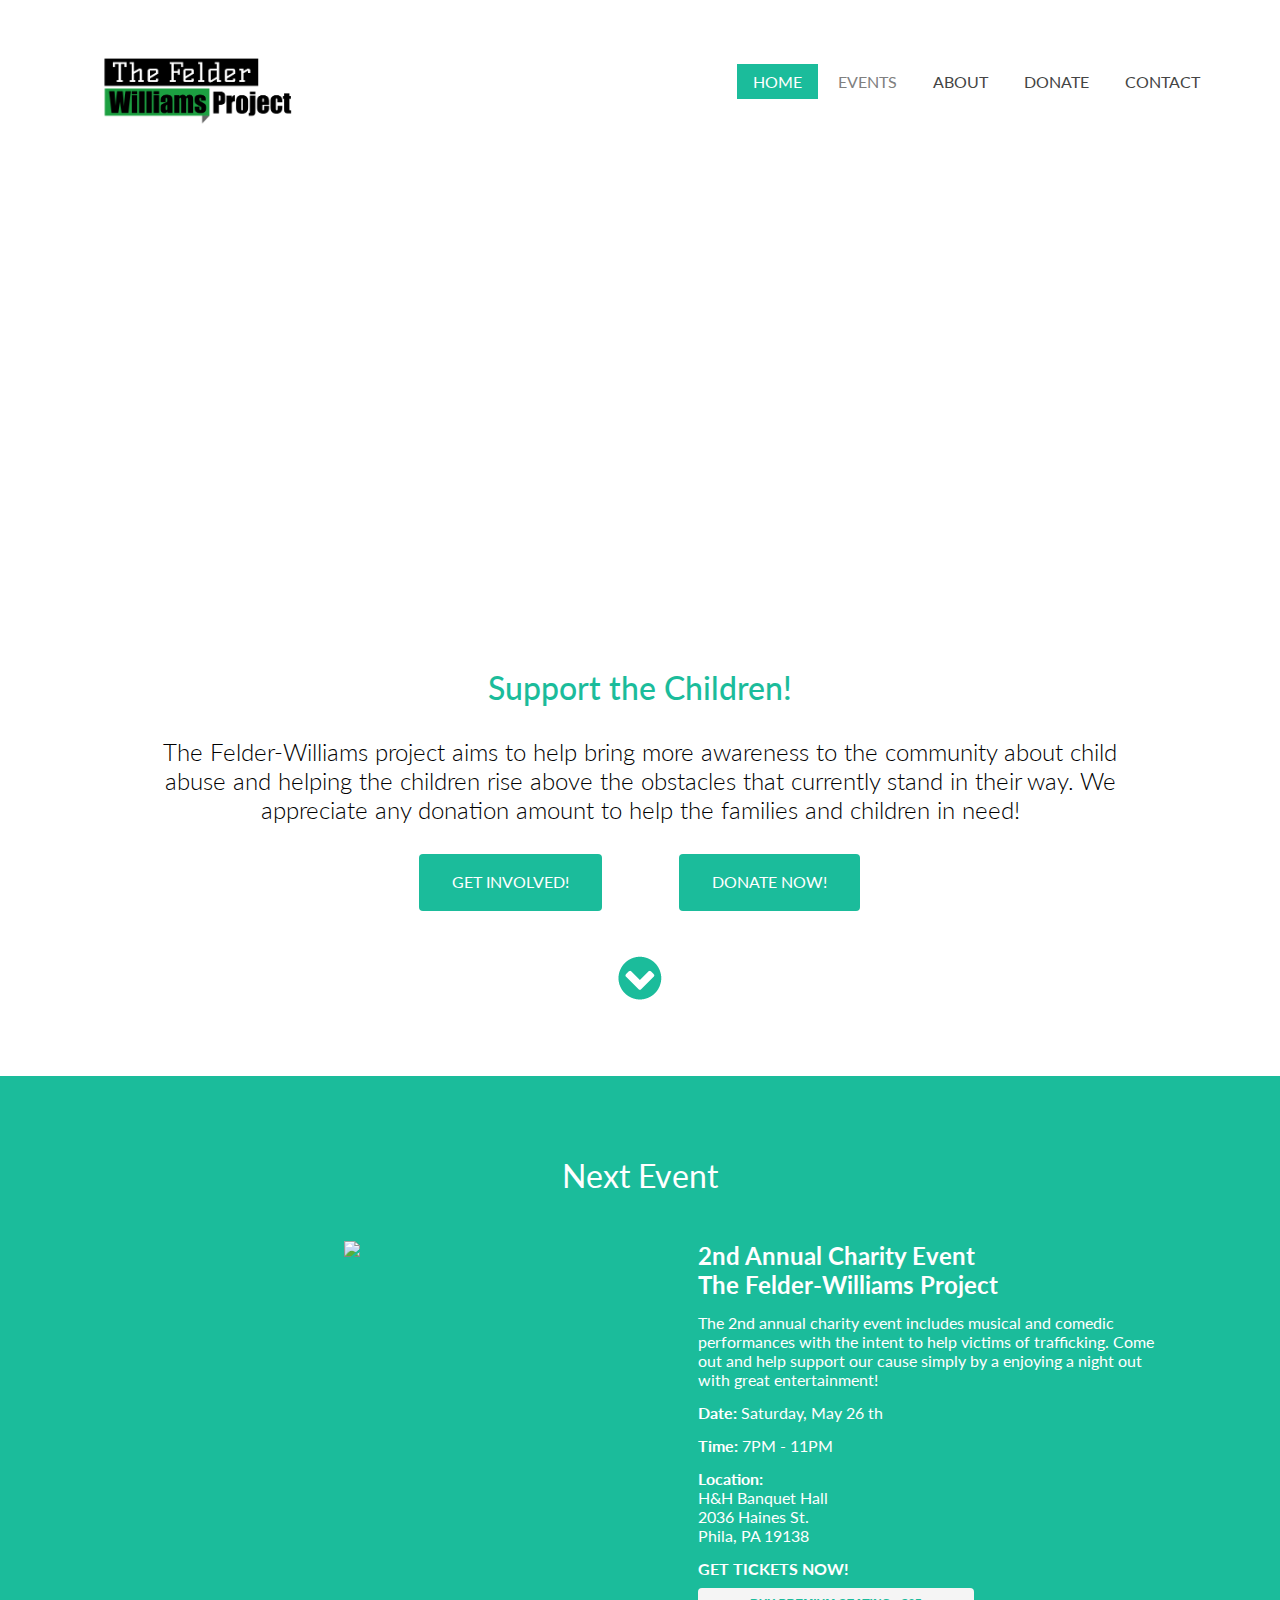
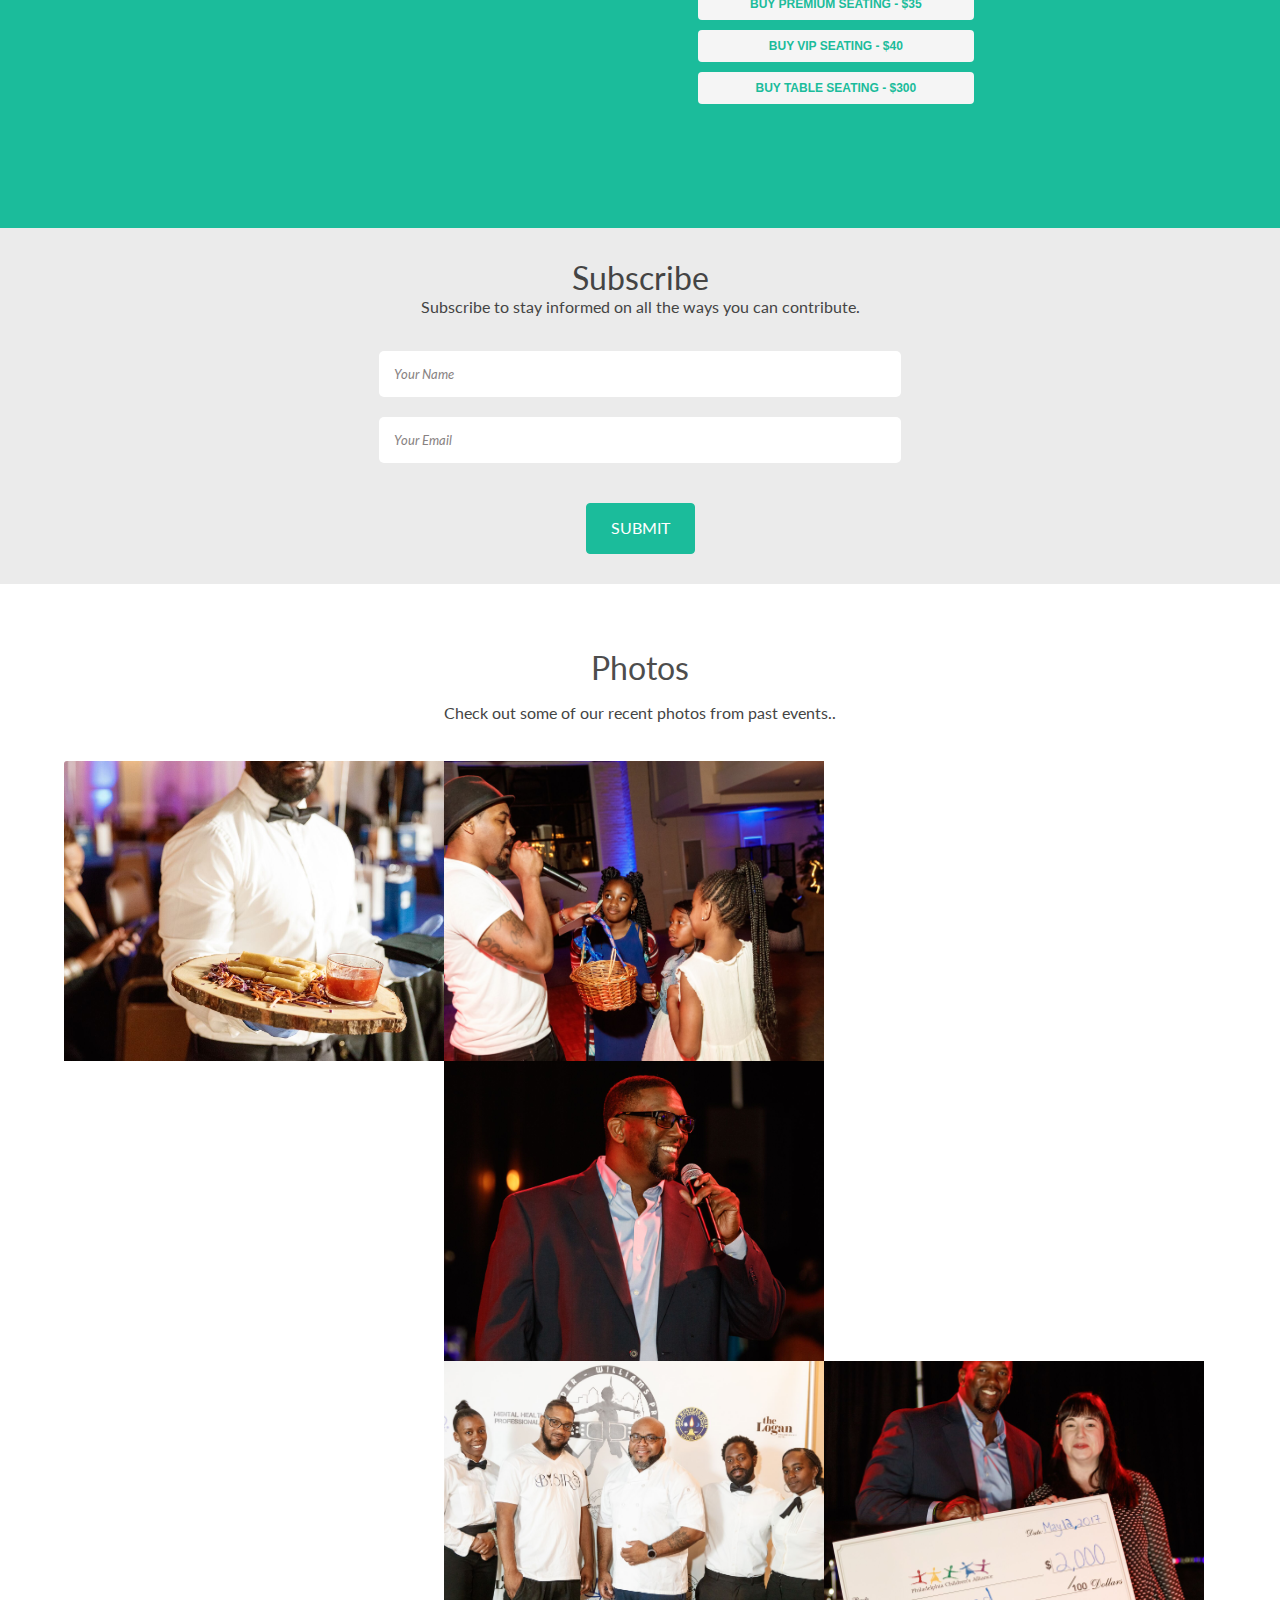
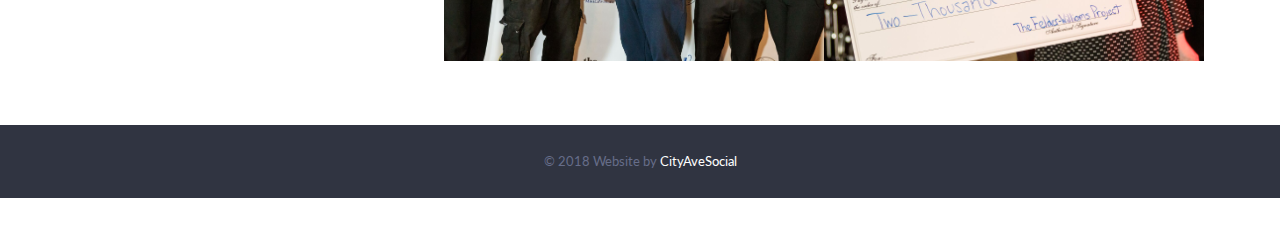
==== index.html @ efd93b7b "Gallery Updates" ====
<!--A Design by W3layouts
Author: W3layout
Author URL: https://w3layouts.com
License: Creative Commons Attribution 3.0 Unported
License URL: https://creativecommons.org/licenses/by/3.0/
-->
<!DOCTYPE HTML>
<html>

<head>

	<!-- NEW META TAGS -->
	<meta charset="utf-8">
	<meta http-equiv="X-UA-Compatible" content="IE=edge">
	<meta name="viewport" content="width=device-width, initial-scale=1">

	<meta charset="utf-8">
	<meta http-equiv="X-UA-Compatible" content="IE=edge">
	<meta name="viewport" content="width=device-width, initial-scale=1, maximum-scale=1" />

	<meta name="description" content="">
	<meta name="author" content="">
	<link rel="shortcut icon" href="images/favicon.png">
	<meta property="og:title" content="City Ave Social" />
	<meta property="og:description" content="Promotion &amp; Web Design" />
	<meta property="og:image" content="https://www.cityavesocial.com/cityavesocialfb.jpg" />
	<meta property="og:url" content="https://cityavesocial.com" />
	<meta name="twitter:card" content="">
	<meta name="og:site_name" content="City Ave Social">
	<meta name="twitter:image:alt" content="Promotion &amp; Web Design">

	<title>The Felder-Williams Project</title>
	<!-- FAVIVONS -->
	<link rel="apple-touch-icon" sizes="57x57" href="img/favicon/apple-touch-icon-57x57.png">
	<link rel="apple-touch-icon" sizes="60x60" href="img/favicon/apple-touch-icon-60x60.png">
	<link rel="apple-touch-icon" sizes="72x72" href="img/favicon/apple-touch-icon-72x72.png">
	<link rel="apple-touch-icon" sizes="76x76" href="img/favicon/apple-touch-icon-76x76.png">
	<link rel="apple-touch-icon" sizes="114x114" href="img/favicon/apple-touch-icon-114x114.png">
	<link rel="apple-touch-icon" sizes="120x120" href="img/favicon/apple-touch-icon-120x120.png">
	<link rel="apple-touch-icon" sizes="144x144" href="img/favicon/apple-touch-icon-144x144.png">
	<link rel="apple-touch-icon" sizes="152x152" href="img/favicon/apple-touch-icon-152x152.png">
	<link rel="apple-touch-icon" sizes="180x180" href="img/favicon/apple-touch-icon-180x180.png">
	<link rel="icon" type="image/png" href="img/favicon/favicon-32x32.png" sizes="32x32">
	<link rel="icon" type="image/png" href="img/favicon/android-chrome-192x192.png" sizes="192x192">
	<link rel="icon" type="image/png" href="img/favicon/favicon-96x96.png" sizes="96x96">
	<link rel="icon" type="image/png" href="img/favicon/favicon-16x16.png" sizes="16x16">
	<link rel="manifest" href="img/favicon/manifest.json">
	<meta name="msapplication-TileColor" content="#ffffff">
	<meta name="msapplication-TileImage" content="img/favicon/mstile-144x144.png">
	<meta name="theme-color" content="#ffffff">
	<!-- END NEW TAGS -->
	<!-- Original Tags -->
	<link href='https://fonts.googleapis.com/css?family=Lato:100,300,400,700,900' rel='stylesheet' type='text/css'>
	<link href="css/style.css" rel="stylesheet" type="text/css" media="all" />
	<link rel="stylesheet" type="text/css" href="css/imgeffect.css" />
	<script src="js/jquery.min.js"></script>
	<!-- start gallery Script -->
	<script type="text/javascript" src="js/jquery.easing.min.js"></script>
	<script type="text/javascript" src="js/jquery.mixitup.min.js"></script>
	<script type="text/javascript">
		$(function () {

			var filterList = {

				init: function () {

					// MixItUp plugin
					// https://mixitup.io
					$('#portfoliolist').mixitup({
						targetSelector: '.portfolio',
						filterSelector: '.filter',
						effects: ['fade'],
						easing: 'snap',
						// call the hover effect
						onMixEnd: filterList.hoverEffect()
					});

				},

				hoverEffect: function () {

					// Simple parallax effect
					$('#portfoliolist .portfolio').hover(
						function () {
							$(this).find('.label').stop().animate({ bottom: 0 }, 200, 'easeOutQuad');
							$(this).find('img').stop().animate({ top: 0 }, 500, 'easeOutQuad');
						},
						function () {
							$(this).find('.label').stop().animate({ bottom: 0 }, 200, 'easeInQuad');
							$(this).find('img').stop().animate({ top: 0 }, 300, 'easeOutQuad');
						}
					);

				}

			};

			// Run the show!
			filterList.init();


		});	
	</script>
	<!-- Add fancyBox main JS and CSS files -->
	<script src="js/jquery.magnific-popup.js" type="text/javascript"></script>
	<link href="css/magnific-popup.css" rel="stylesheet" type="text/css">
	<script>
		$(document).ready(function () {
			$('.popup-with-zoom-anim').magnificPopup({
				type: 'inline',
				fixedContentPos: false,
				fixedBgPos: true,
				overflowY: 'auto',
				closeBtnInside: true,
				preloader: false,
				midClick: true,
				removalDelay: 300,
				mainClass: 'my-mfp-zoom-in'
			});
		});
	</script>
	<script type="text/javascript" src="js/move-top.js"></script>
	<script type="text/javascript" src="js/easing.js"></script>
	<!----end gallery---------->

	<script type="text/javascript">
		jQuery(document).ready(function ($) {
			$(".scroll").click(function (event) {
				event.preventDefault();
				var hashThis = $(this.hash);
				if (hashThis.length) {

					$('html,body').animate({ scrollTop: hashThis.offset().top }, 1200);
				}
			});
		});
	</script>
</head>

<body>
	<!----start-header---------->
	<div class="header_bg">
		<div class="wrap">
			<div class="header">
				<!--------start-logo------>
				<div class="logo">
					<a href="https://www.thefelder-williamsproject.com">
						<img src="tfx/logo/felderwilliams-left.png" width="275" height="75" ; alt="" />
					</a>
				</div>
				<!--------end-logo--------->
				<!----start-nav-------->
				<div class="nav">
					<ul>
						<li class="active">
							<a href="https://www.thefelder-williamsproject.com" class="da-link">Home</a>
						</li>
						<li>
							<div class="dropdown">
								<a href="" class="da-link" style="color:gray">Events</a>
								<div class="dropdown-content">
									<a href="#Events">2nd Annual Charity Event</a>
									<a href="parkbounce.html">Pack & Bounce Party</a>
									<a href="pasteventgallery.html">Past Events</a>
								</div>
							</div>
						</li>
						<li>
							<a href="https://www.thefelder-williamsproject.com/about.html" class="da-link">About</a>
						</li>
						<li>
							<a href="https://www.thefelder-williamsproject.com/donate.html" class="da-link">Donate</a>
						</li>
						<li>
							<a href="https://www.thefelder-williamsproject.com/contact.html" class="da-link">Contact</a>
						</li>
						<div class="clear"> </div>
					</ul>
				</div>
				<!-----end-nav-------->
				<div class="clear"> </div>
			</div>
		</div>
	</div>
	<!------end-header----------->
	<!-- start slider -->
	<div class="slider_bg">
		<div class="wrap">
			<!--- start-da-slider -->
			<div class="da-slide" style="padding: 20% 0"></div>
			<!---//End-da-slider---->
		</div>
	</div>
	<div id="Purpose">
		<div class="wrap">
			<!--- start-da-slider -->
			<div class="da-slide2">
				<div class=purpose-title>Support the Children!</div>
				<div class="purpose">The Felder-Williams project aims to help bring more awareness to the community about child abuse and helping the children
					rise above the obstacles that currently stand in their way. We appreciate any donation amount to help the families and
					children in need!
				</div>
				<div class="action-btn-container">
					<div class="sbs-or-row mbottom10">
						<a href="getinvolved.html" class="da-link action-btn">Get Involved!</a>
					</div>
					<div class="sbs-or-row mbottom10">
						<a href="donate.html" class="da-link action-btn">Donate Now!</a>
					</div>
				</div>
				<div class="clear"> </div>
				<a href="#EventGallery" class="scroll">
					<span class="da-img"> </span>
				</a>
			</div>
			<!---//End-da-slider---->
		</div>
	</div>
	<!-----end-slider-------->

	<!-----start-event-------->

	<div class="event" id="Events">
		<div class="wrap">
			<h2>Next Event</h2>
			<div class="container">
				<div class="sbs-or-row" style="margin: 30px 0;">
					<img class="post-person" src="images/img_1927.png">
				</div>
				<div class="sbs-or-row" style="margin: 30px 0;">
					<div class="desc2">
						<div class="event-details">
							<div class="event-info-title">
								<div>2nd Annual Charity Event</div>
								<div>The Felder-Williams Project</div>
							</div>
							<div class="event-info-section">
								The 2nd annual charity event includes musical and comedic performances with the intent to help victims of trafficking. Come
								out and help support our cause simply by a enjoying a night out with great entertainment!
							</div>
							<div class="event-info-section">
								<span class="event-label">Date: </span>Saturday, May 26
								<sup>th</sup>
								<br>
							</div>
							<div class="event-info-section">
								<span class="event-label">Time: </span> 7PM - 11PM
								<br>
							</div>
							<div class="event-info-section">
								<span class="event-label">Location:</span>
								<br> H&H Banquet Hall
								<br> 2036 Haines St.
								<br> Phila, PA 19138
								<br>
							</div>
							<div class="event-info-section-tickets">
								<span class="event-label">GET TICKETS NOW!</span>
								<br>

								<!-- <a href="https://www.paypal.me/TFWProject/35" class="da-link action-btn">Premium Seating ($35)</a><br>
								<a href="https://www.paypal.me/TFWProject/40" class="da-link action-btn">VIP Seating ($40)</a><br>
								<a href="https://www.paypal.me/TFWProject/300" class="action-btn">Tables ($300 max 8)</a><br>  -->

								<form action="https://casinternal.com/api/stripe" method="POST" name="PRM" id="PRM">
									<!-- <select name="quantity" id="ticket_PRM">
															<option value="1">1</option>
															<option value="2">2</option>
															<option value="3">3</option>
															<option value="4">4</option>
														</select>  -->
									<input type="hidden" name="amount" id="amount" value="3500" />
									<input type="hidden" name="description" id="description" value="PRM" />
									<script src="https://checkout.stripe.com/checkout.js" class="stripe-button" data-key="pk_live_OfNDAPZaA2pkIyKO1IlRAABB" data-amount="3500"
									 data-name="The Felder-Williams Project" data-description="Charity Event - Premium Seating" data-zip-code="true"
									 data-image="https://stripe.com/img/documentation/checkout/marketplace.png" data-locale="auto"> 
									</script>
									<button type="submit" class="custom-stripe-btn">Buy Premium Seating -
										<span id="spanPRM">$35</span>
									</button>
								</form>
								<form action="https://casinternal.com/api/stripe" method="POST" name="VIP" id="VIP">
									<!-- <select name="quantity" id="ticket_VIP">
															<option value="1">1</option>
															<option value="2">2</option>
															<option value="3">3</option>
															<option value="4">4</option>
														</select>  -->
									<input type="hidden" name="amount" id="amount" value="4000" />
									<input type="hidden" name="description" id="description" value="VIP" />
									<script src="https://checkout.stripe.com/checkout.js" class="stripe-button" data-key="pk_live_OfNDAPZaA2pkIyKO1IlRAABB" data-amount="4000"
									 data-name="The Felder-Williams Project" data-description="Charity Event - VIP Seating" data-zip-code="true" data-image="https://stripe.com/img/documentation/checkout/marketplace.png"
									 data-locale="auto"> 
									</script>
									<button type="submit" class="custom-stripe-btn">Buy VIP Seating -
										<span id="spanVIP">$40</span>
									</button>
								</form>
								<form action="https://casinternal.com/api/stripe" method="POST" name="TBL" id="TBL">
									<!-- <select name="quantity" id="ticket_TBL">
														<option value="1" selected>1</option>
													</select>  -->
									<input type="hidden" name="amount" id="amount" value="30000" />
									<input type="hidden" name="description" id="description" value="TBL" />
									<script src="https://checkout.stripe.com/checkout.js" class="stripe-button" data-key="pk_live_OfNDAPZaA2pkIyKO1IlRAABB" data-amount="30000"
									 data-name="The Felder-Williams Project" data-description="Charity Event - Table Seating" data-zip-code="true" data-image="https://stripe.com/img/documentation/checkout/marketplace.png"
									 data-locale="auto"> 
									</script>
									<button type="submit" class="custom-stripe-btn">Buy Table Seating -
										<span id="spanTBL">$300</span>
									</button>
								</form>
								<script> 
									// Hide eachs stripe button, replaces with submit 
									document.getElementsByClassName("stripe-button-el")[0].style.display = 'none';
									document.getElementsByClassName("stripe-button-el")[1].style.display = 'none';
									document.getElementsByClassName("stripe-button-el")[2].style.display = 'none';

									// $("#ticket_PRM").on("change", function(){
									// 	var qt = $("#ticket_PRM").val();
									// 	var total = (qt * 3500);

									// 	$("#PRM > input#amount").attr("value", total);
									// 	$("#spanPRM").html("$"+(total/100) + ".00");
									// });

									// $("#ticket_VIP").on("change", function(){
									// 	var qt = $("#ticket_VIP").val();
									// 	var total = (qt * 4000);

									// 	$("#VIP > input#amount").attr("value", total);
									// 	$("#spanVIP").html("$"+(total/100) + ".00");
									// });

									// $("#ticket_TBL").on("change", function(){
									// 	var qt = $("#ticket_TBL").val();
									// 	var total = (qt * 30000);

									// 	$("#TBL > input#amount").attr("value", total);
									// 	$("#spanTBL").html("$"+(total/100) + ".00");
									// });
								</script>
							</div>
						</div>
					</div>
				</div>
			</div>
		</div>
		<div class="clear"> </div>
	</div>

	<!--
	<div class="event" id="Events">
		<div class="wrap">
			<h2>Next Event</h2>
			<p>Saturday, May 26th - Charity Event</p>
			<div class="event-grids">
				<div class="grid">
					<div class="dc_zoom_css">
						<img class="post-person" src="images/img_1927.png">
					</div>
					<div class="desc">
						<h3>2nd Annual Charity Event</h3>
						<p>The Felder-Williams Project</p>
						<p style="text-align:center;">The 2nd annual charity event includes musical and comedic performances with the intent to help victims of trafficking.  Come out and help support our cause simply by a enjoying
							a night out with great entertainment!<br><a href="https://www.paypal.me/TFWProject/35" class="da-link action-btn">Premium Seating ($35)</a>
							<br><a href="https://www.paypal.me/TFWProject/40" class="da-link action-btn">VIP Seating ($40)</a>
							<br><a href="https://www.paypal.me/TFWProject/300" class="action-btn">Tables ($300)</a></p>
					</div>
				</div>
				<div class="clear"> </div>
			</div>
		</div>
	</div>
	-->
	<!---------end-event------------>

	<div class="contact" id="contact">
		<div class="wrap">
			<div class="section group">
				<div class="subscribe-area">
					<div class="contact-form">
						<h2>Subscribe</h2>
						<h4>Subscribe to stay informed on all the ways you can contribute.</h4>
						<div class="clear" style="height: 15px"></div>
						<form method="post" action="https://casinternal.com/api/values" name="subscribe">

							<input type="text" class="textbox" value="Your Name" name="name" onfocus="this.value = '';" onblur="if (this.value == '') {this.value = 'Your  Name';}">
							<input type="text" class="textbox" value="Your Email" name="email" onfocus="this.value = '';" onblur="if (this.value == '') {this.value = 'Your Email';}">
							<input type="text" name="siteKey" class="textbox" id="response" value="" style="display:none;" />
							<input type="text" name="siteId" id="siteId" value="FWP" style="display:none;" />
							<div class="clear"> </div>
							<span>
								<input type="submit" class="action-btn" value="Submit">
							</span>
							<div class="clear"></div>
						</form>
						<form action="https://casinternal.com/api/values" name="tokenForm" method="post" id="tokenForm" style="display:none;">
							<input type="text" name="siteId" id="siteId" value="FWP" />
						</form>
					</div>
				</div>

				<div class="clear"></div>
			</div>
		</div>
	</div>

	<!--start EventGallery------>
	<div class="wrap" id="EventGallery">
		<div class="main">
			<!-- start gallery  -->
			<div class="gallery1">
				<!--start-mfp -->
				<div id="small-dialog1" class="mfp-hide">
					<div class="pop_up">
						<h2>Events</h2>
						<img src="images/backdropstaff.jpg" alt="" />
						<p class="para">Sed ut perspiciatis unde omnis iste natus error sit voluptatem accusantium doloremque laudantium, totam rem aperiam,
							eaque ipsa quae ab illo inventore veritatis et quasi architecto beatae vitae dicta sunt explicabo. Nemo enim ipsam
							voluptatem quia voluptas sit aspernatur aut odit aut fugit, sed quia consequuntur magni dolores eos qui ratione voluptatem
							sequi nesciunt. Neque porro quisquam est, qui dolorem ipsum quia dolor sit amet.</p>
					</div>
				</div>
				<!--end-mfp -->
				<!---start-content-->
				<div class="gallery">
					<div class="clear"> </div>
					<div class="container">
						<h2>Photos</h2>
						<p>Check out some of our recent photos from past events..</p>
						<ul id="filters" class="clearfix">
							<!-- <li>
								<span class="filter active" data-filter="app card icon logo web">All</span>
							</li>
							 <li>
								<span class="filter" data-filter="app web">Web Design</span>
							</li>
							<li>
								<span class="filter" data-filter="icon web card">Graphic Design</span>
							</li>
							<li>
								<span class="filter" data-filter="web app icon card">Flat Design</span>
							</li> -->
						</ul>
						<div id="portfoliolist">
							<div class="gallery">
								<div class="img-w">
									<img src="images/singlestaff.jpg" alt="" />
								</div>
								<div class="img-w">
									<img src="images/sonnyandkids.jpg" alt="" />
								</div>
								<div class="img-w">
									<img src="tfx/0A0A4748.jpg" alt="" />
								</div>
								<div class="img-w">
									<img src="tfx/0A0A5001.jpg" alt="" />
								</div>
								<div class="img-w">
									<img src="images/feldermic.jpg" alt="" />
								</div>
								<div class="img-w">
									<img src="tfx/0A0A4754.jpg" alt="" />
								</div>
								<div class="img-w">
									<img src="tfx/0A0A4686.jpg" alt="" />
								</div>
								<div class="img-w">
									<img src="images/backdropstaff.jpg" alt="" />
								</div>
								<div class="img-w">
									<img src="images/check.jpg" alt="" />

								</div>
							</div>
						</div>
					</div>
					<!-- container -->
					<script type="text/javascript" src="js/fliplightbox.min.js"></script>
					<script type="text/javascript">$('body').flipLightBox()</script>
					<script type="text/javascript">
						$(function () {
							$(".img-w").each(function () {
								$(this).wrap("<div class='img-c'></div>")
								let imgSrc = $(this).find("img").attr("src");
								$(this).css('background-image', 'url(' + imgSrc + ')');
							})


							$(".img-c").click(function () {
								let w = $(this).outerWidth()
								let h = $(this).outerHeight()
								let x = $(this).offset().left
								let y = $(this).offset().top


								$(".active").not($(this)).remove()
								let copy = $(this).clone();
								copy.insertAfter($(this)).height(h).width(w).delay(500).addClass("active")
								$(".active").css('top', y - 8);
								$(".active").css('left', x - 8);

								setTimeout(function () {
									copy.addClass("positioned")
								}, 0)

							})
						})

						$(document).on("click", ".img-c.active", function () {
							let copy = $(this)
							copy.removeClass("positioned active").addClass("postactive")
							setTimeout(function () {
								copy.remove();
							}, 500)
						})
					</script>
					<div class="clear"> </div>
				</div>
			</div>
		</div>
	</div>
	<!---End-gallery -->


	<div class="footer-bottom">
		<div class="wrap">
			<div class="copy">
				<p class="copy">&#169 2018 Website by
					<a href="https://cityavesocial.com" target="_blank">CityAveSocial</a>
				</p>
			</div>
			<script type="text/javascript">
				$(document).ready(function () {

					var defaults = {
						containerID: 'toTop', // fading element id
						containerHoverID: 'toTopHover', // fading element hover id
						scrollSpeed: 1200,
						easingType: 'linear'
					};


					$().UItoTop({ easingType: 'easeOutQuart' });

				});
			</script>
			<a href="#" id="toTop" style="display: block;">
				<span id="toTopHover" style="opacity: 1;"> </span>
			</a>
			<script src="js/jquery.scrollTo.js"></script>
		</div>
	</div>
	<script type="text/javascript">
		$(document).ready(function () {
			$('#tokenForm').submit(function () { // catch the form's submit event
				$.ajax({ // create an AJAX call...
					data: $(this).serialize(), // get the form data
					type: $(this).attr('method'), // GET or POST
					url: $(this).attr('action'), // the file to call
					success: function (data) { // on success..
						$('#response').val(data); // update the DIV
					}
				});
				return false; // cancel original event to prevent form submitting
			});
			$('#tokenForm').submit();
		});
	</script>
</body>

</html>
---- css/style.css ----
/*
Author: W3layout
Author URL: http://w3layouts.com
License: Creative Commons Attribution 3.0 Unported
License URL: http://creativecommons.org/licenses/by/3.0/
*/
/* reset */
html,body,div,span,applet,object,iframe,h1,h2,h3,h4,h5,h6,p,blockquote,pre,a,abbr,acronym,address,big,cite,code,del,dfn,em,img,ins,kbd,q,s,samp,small,strike,strong,sub,sup,tt,var,b,u,i,dl,dt,dd,ol,nav ul,nav li,fieldset,form,label,legend,table,caption,tbody,tfoot,thead,tr,th,td,article,aside,canvas,details,embed,figure,figcaption,footer,header,hgroup,menu,nav,output,ruby,section,summary,time,mark,audio,video{margin:0;padding:0;border:0;font-size:100%;font:inherit;vertical-align:baseline;}
article, aside, details, figcaption, figure,footer, header, hgroup, menu, nav, section {display: block;}
ol,ul{list-style:none;margin:0;padding:0;}
blockquote,q{quotes:none;}
blockquote:before,blockquote:after,q:before,q:after{content:'';content:none;}
table{border-collapse:collapse;border-spacing:0;}
/* start editing from here */
a{text-decoration:none;}
.txt-rt{text-align:right;}/* text align right */
.txt-lt{text-align:left;}/* text align left */
.txt-center{text-align:center;}/* text align center */
.float-rt{float:right;}/* float right */
.float-lt{float:left;}/* float left */
.clear{clear:both;}/* clear float */
.pos-relative{position:relative;}/* Position Relative */
.pos-absolute{position:absolute;}/* Position Absolute */
.vertical-base{	vertical-align:baseline;}/* vertical align baseline */
.vertical-top{	vertical-align:top;}/* vertical align top */
.underline{	padding-bottom:5px;	border-bottom: 1px solid #eee; margin:0 0 20px 0;}/* Add 5px bottom padding and a underline */
nav.vertical ul li{	display:block;}/* vertical menu */
nav.horizontal ul li{	display: inline-block;}/* horizontal menu */
img{max-width:100%;}
/*end reset*/
body {
	font-family: 'Lato', sans-serif;
	font-size: 100%;
	background: #ffffff;
}
.wrap
{
	width:70%;
	margin: 0 auto;
}
/* start header */
.header{
	padding: 1.3em 0em;
}
.logo{
	float: left;
}
.logo a {
	display: block;
}
/******start-nav********/
.nav {
	float: right;
	margin-top: 0.82em;
}
.nav > ul > li {
  	display:inline-block;
}
.nav > ul > li.active a{
	color: #ffffff;
	background: #1bbc9b;
}
.nav > ul > li > a,div.dropdown {
	font-family: 'Lato', sans-serif;
	text-transform: uppercase;
	display: block;
	font-size: 1em;
	color: #444;
	padding: 0.5em 1em;
	-webkit-transition: 0.9s;
	-moz-transition: 0.9s;
	-o-transition: 0.9s;
	transition: 0.9s;
}
.nav > ul > li > a:hover {
	color: #ffffff;
	background: #1bbc9b;
}
/************end-nav***********/

/******JJ START BUTTONS AND TEXTBOXES *******/
.action-btn-container {
	width: 50%;
	display: table;
	margin: 0 auto;
}

.action-btn {
    font-weight: 400;
    line-height: 1.42857143;
    text-align: center !important;
    vertical-align: middle;
    -ms-touch-action: manipulation;
    touch-action: manipulation;
    cursor: pointer;
    -webkit-user-select: none;
    -moz-user-select: none;
    -ms-user-select: none;
    user-select: none;
    background-image: none;
    border: 1px solid transparent;
    border-radius: 4px;
}

.mtop10 {
	margin-top: 10px !important;
}

.mbottom10 {
	margin-bottom: 10px !important;
}

.fleft50 {
	float: left;
	width: 50%;
}

.sbs-or-row {
	float: left;
	min-width: 50%;
	width: calc((25em - 100%) * 1000);
	max-width: 100%;
}

.custom-stripe-btn {
	min-width: 60%;
	width: calc((25em - 100%) * 1000);
	max-width: 100%;
	background-color: whitesmoke;
	display: block;
	color: #1BBC9B;
	font-size: .75em;
	font-weight: bold;
	text-transform: uppercase;
	margin: 10px 0;
	text-align: center;
	padding: .75em 1.5em;
	border-radius: 4px;
	border: none;
	cursor: pointer;
}

.custom-stripe-btn:hover {
	min-width: 60%;
	width: calc((25em - 100%) * 1000);
	max-width: 100%;
	background-color: rgb(59, 30, 223);
	display: block;
	color: #fff;
	font-size: .75em;
	font-weight: bold;
	text-transform: uppercase;
	margin: 10px 0;
	text-align: center;
	padding: .75em 1.5em;
	border-radius: 4px;
	border: none;
	cursor: pointer;
}

/******JJ EEND BUTTONS AND TEXTBOXES *******/

/* start slider */
.slider_bg{
	background:  url('../images/childSingerMod.png') no-repeat;
	background-size: 100% 100%;
}

.slider_bgInvolved{
	background:  url('../tfx/getinvolved.png') no-repeat;
	background-size: 100% 100%;
}

.slider_bgdonate{
	background:  url('../tfx/0A0A5240.jpg') no-repeat;
	background-size: 100% 130%;
	padding-bottom: 7%;
}

.slider_bgabout{
	background:  url('../tfx/0A0A5169.jpg') no-repeat;
	background-size: 100% 142%;
	padding-bottom: 10%;
}

.da-slide {
	padding: 11% 0%;
}
.da-slide h2 {
	color: #FFF;
	font-size: 3em;
	font-weight: 700;
	z-index: 10;
	text-align: center;
}

.da-slide h2 span {
	font-size: 1em;
	font-weight: 300;
}
.da-slide p {
	color: #FFF;
	font-size: 1.4em;
	text-align: center;
	margin: 1.5em auto;
	width: 77%;
	font-weight: 300;
	line-height: 1.4em;
}
.da-slide .da-link {
	background-color: #1BBC9B;
	display: block;
	color: #FFF;
	font-size: 1em;
	text-transform: uppercase;
	margin: 0 auto;
	width: max-content;
	text-align: center;
	padding: 1em 2em;
}

.da-linkdonate {
	background-color: #1BBC9B;
	display: block;
	color: #fff;
	font-size: 1em;
	text-transform: uppercase;
	margin: 0 auto;
	/* width: 10%; */
	width: max-content;
	text-align: center;
	padding: 1em 2em;
	border-radius: 4px;
}

.da-slide .da-link:hover
{
	background:#01CAA1;
}
.da-img{
	width: 50px;
	height: 50px;
	display: block;
	margin: 2em auto 1em;
	background: url(../images/buttonimgh.png);
	-webkit-transition: all 0.4s ease-in-out;
	-moz-transition: all 0.4s ease-in-out;
	-o-transition: all 0.4s ease-in-out;
	-ms-transition: all 0.4s ease-in-out;
	transition: all 0.4s ease-in-out;
}
.da-img:hover{
	width: 50px;
	height: 50px;
	display: block;
	background: url(../images/buttonimgh.png);
}
/* START JJ - da-slide2 */
.da-slide2 {
	padding: 5%;
}

.da-slide2 .purpose {
	color: #000;
	font-size: 1.5em;
	font-weight: 300;
	z-index: 10;
	margin: 30px;
	text-align: center;
}

.da-slide2 .purpose-title {
	color: #1BBC9B;
	font-size: 2em;
	font-weight: 500;
	z-index: 10;
	/* margin: 30px; */
	text-align: center;
}

.da-slide2 h2 span {
	font-size: 1em;
	font-weight: 300;
}
.da-slide2 p {
	color: #FFF;
	font-size: 1.4em;
	text-align: center;
	margin: 1em auto;
	width: 77%;
	font-weight: 300;
	line-height: 1.4em;
}
.da-slide2 .da-link {
	background-color: #1BBC9B;
	display: block;
	color: #FFF;
	font-size: 1em;
	text-transform: uppercase;
	margin: 0 auto;
	width: max-content;
	text-align: center;
	padding: 1em 2em;
}

.da-slide2 .da-link2:hover
{
	background:#01CAA1;
}

/* END JJ - da-slide2 */

/* start main_btm */
.container h2{
	color:#4D4D4D;
	font-size: 2em;
	padding-bottom: 0.5em;
	text-align: center;
}
.container p{
	color:#444444;
	font-size: 1em;
	padding-bottom: 1em;
	text-align: center;
}
.main_btm {
	margin-top: 4%;
	display: block;
}
/*---start-gallery-----*/
.gallery {
    border-radius: 3px;
    overflow: hidden;
	position: relative;
}

.gallery1 {
	padding: 4em 0em;
}
.container { 
	position: relative; 
	-webkit-transition: all 1s ease;
	-moz-transition: all 1s ease;
	-o-transition: all 1s ease;
	transition: all 1s ease;	
}
#filters {
	margin: 2% auto;
	padding: 0;
	list-style: none;
	width: 62%;
}
#filters li {
	float:left;
	margin-left: 17px;
}
#filters li span {
	display: block;
	padding: 10px 30px;
	text-decoration: none;
	color: #fff;
	background:#1BBC9B;
	cursor: pointer;
	text-transform:uppercase;
	font-weight: 600;
}
#filters li span:hover
{
	background:#01CAA1;
}
#filters li span.active {
	background:#1BBC9B;
	color:#fff;
}
#portfoliolist .portfolio {
	-webkit-box-sizing: border-box;
	-moz-box-sizing: border-box;
	-o-box-sizing: border-box;
	width: 19%;
	margin: 0% 3%;
	display: none;
	float: left;
}
.portfolio-wrapper {
	overflow:hidden;
	position: relative !important;
	cursor:pointer;
}
.portfolio img {
	max-width:100%;
	position: relative;
	opacity: 5;
	transition: all 300ms!important;
	-webkit-transition: all 300ms!important;
	-moz-transition: all 300ms!important;
}
/**********event-style**********/
.grid{
	position: relative;
}
.social {
	position: absolute;
	-o-transition-duration: 1s;
	-moz-transition-duration: 1s;
	-webkit-transition: -webkit-transform 1s;
	text-align: center;
	left: 21%;
	top: 22%;
}
.social ul li{
	float: left;
}
.social ul{
	background: rgba(27,188,155, 1);
	padding: 0.5em 0.5em 0.5em 0.5em;
	border-radius: 2px;
}
.social ul li a{
	height: 38px;
	width: 40px;
	display:inline-block;
}
.sharefacebook{
	background: url(../images/social-icons.png) no-repeat -44px 0px ;
}
.sharetwitter{
	background: url(../images/social-icons.png) no-repeat -83px 0px;
}
.sharetgoogle{
	background: url(../images/social-icons.png) no-repeat -123px 0px;
}
.sharedrible{
	background: url(../images/social-icons.png) no-repeat 0px 0px;
}
.event
{
	background: #1BBC9B;
	text-align: center;
	padding: 5em 0em;
}
.event h2{
	color:#fff;
	font-size:2em;
	padding-bottom: 0.5em;
}
.event p{
	color:#fff;
	font-size:1.25em;
	padding-bottom: 2em;
}

.about
{
	/* background: #1BBC9B; */
	text-align: left;
	padding: 5em 0em;
}
.about h2{
	/* color:#fff; */
	color:#1BBC9B;
	font-size:2em;
	padding-bottom: 0.5em;
}
.about p{
	/* color:#fff; */
	color:#000;
	font-size:1.25em;
	padding-bottom: 2em;
}

.donate
{
	/* background: #1BBC9B; */
	text-align: center;
	padding: 5em 0em;
}
.donate h2{
	/* color:#fff; */
	color:#1BBC9B;
	font-size:2em;
	padding-bottom: 0.5em;
}
.donate p{
	/* color:#fff; */
	color:#000;
	font-size:1.25em;
	padding-bottom: 2em;
}

.event-grids
{
	width:100%;
	margin: 0 auto;
}
.grid
{
	width: 40%;
	margin: 0 auto;
	background: #FFF;
	
}
.dc_zoom_css span.roll_css6:hover {
	opacity: 0.9;
	-o-transition-duration: 1s;
	-moz-transition-duration: 1s;
	-webkit-transition: -webkit-transform 1s;
}
.dc_zoom_css span.roll_css6 {
	-o-transition-duration: 1s;
	-moz-transition-duration: 1s;
	-webkit-transition: -webkit-transform 1s;
	height: 100%;
	opacity: 0;
	position: absolute;
	width: 100%;
}
.dc_zoom_css span.roll_css6 img:hover {
	opacity:1;
}
.post-person{
	width:100%;
}
.grid:nth-child(3)
{
	margin-right: 0%;
}
.desc h3{
	color: #292828;
	font-size: 1.4em;
	margin-top: 15px;
}
.desc p:nth-child(2)
{
	color:#444444;
	font-size:1.1em;
	font-style: italic;
	margin: 5px 25px 9px 25px;
	padding: 0;
}
.desc p:nth-child(3)
{
	color:#444444;
	font-size:1.02em;
	text-align: left;
	padding: 1em 1em 2em 1em;
	line-height: 1.9em;
}

.event-info-title {
	font-size: 1.5em;
	font-weight: bold;
}

.event-details {
	color: white;
	width: 80%; 
	margin: 0 auto;
	text-align: left;
}

.event-info-section {
	margin: 14px 0;
}

.event-info-section-tickets {
	margin: 14px 0;
}

.event-label {
	font-weight: bold;
}

/**********end-event-style**********/

/***********  Contact Form  *************/
.subscribe-area {
	padding-top: 30px;
	text-align: center;
}

.subscribe-area input[type="text"] {
	padding: 15px;
	margin-bottom: 20px;
	display: block;
	width: 45%;
	background:#fff;
	outline: none;
	color:#888282;
	font-size: 0.8125em;
	-webkit-appearance: none;
	/* float:left; */
	/* margin-right: 2em; */
	font-family: 'Lato', sans-serif;
	font-style: italic;
	border: none;
	border-radius: 5px;
	margin: 0 auto;
}

.subscribe-area .contact-form input[type="submit"] 
{
	font-family: 'Lato', sans-serif;
	color:#fff;
	padding: 0.8em 1.5em;
	background: #1BBC9B;
	border:1px solid #1BBC9B;
	display: block;
	-webkit-transition: all 0.3s ease-out;
	-moz-transition: all 0.3s ease-out;
	-ms-transition: all 0.3s ease-out;
	-o-transition: all 0.3s ease-out;
	transition: all 0.3s ease-out;
	cursor: pointer;
	font-size: 1em;
	outline: none;
	text-transform: uppercase;
	margin: 0 auto;
}

.col{
	display: block;
	float:left;
	margin: 4% 0 4% 1.6%;
}
.col:first-child{
	margin-left:0;
}	
.span_1_of_3 {
	width: 73%;
}
.span_2_of_3 {
	width: 25%;
}
.contact {
	background: #EBEBEB;
}

.contact-form {
	padding-bottom: 10px;
}

.contact-form div{
	padding:5px 0 15px;
}
.contact h2{
	color:#444444;
	font-size:2em;
}

.contact h4{
	color:#444;
	font-size:1em;
}
.contact h5{
	color:#444;
	font-size:1em;
	padding-bottom: 2em;
}
.contact-form input[type="text"], .contact-form textarea{
	padding: 15px;
	margin-bottom: 20px;
	display: block;
	width: 45%;
	background:#fff;
	outline: none;
	color:#888282;
	font-size: 0.8125em;
	-webkit-appearance: none;
	/* float:left; */
	/* margin-right: 2em; */
	font-family: 'Lato', sans-serif;
	font-style: italic;
	border: none;
	border-radius: 5px;
}
.contact-form textarea{
	padding: 15px;
	display: block;
	width: 75%;
	background:#fff;
	border: none;
	outline: none;
	color:#888282;
	font-size: 0.8125em;
	-webkit-appearance: none;
	font-style: italic;
}

.contact-form textarea{
	resize:none;
	height:180px;		
}
.contact-form form input[type="submit"] 
{
	font-family: 'Lato', sans-serif;
	color:#fff;
	padding: 0.8em 1.5em;
	background: #1BBC9B;
	border:1px solid #1BBC9B;
	display: block;
	-webkit-transition: all 0.3s ease-out;
	-moz-transition: all 0.3s ease-out;
	-ms-transition: all 0.3s ease-out;
	-o-transition: all 0.3s ease-out;
	transition: all 0.3s ease-out;
	cursor: pointer;
	font-size: 1em;
	outline: none;
	text-transform: uppercase;
}

.company_address p{
	color:#525252;
	font-size:0.8125em;
	line-height: 1.8em;
	margin-bottom: 2%;
}
.company_address p a{
	color:#525252;
	font-size:1.1em;
	line-height: 1.8em;
	margin-bottom: 2%;
}
.list3 li img
{
	float:left;
	margin-top: 4px;
}
.list3 li .extra-wrap
{
	float:left;
	padding-left: 1em;
}
/*--footer--*/
.footer-bottom {
	padding: 25px 0;
	background: #303441;
}
.copy p {
	color: #666D89;
	font-size: 0.8125em;
	line-height: 1.8em;
	text-align: center;
}
.copy p a {
	color: #FFF;
}
.copy p a:hover {
	color: #1BBC9B;
}
#toTop {
	display: none;
	text-decoration: none;
	position: fixed;
	bottom: 10px;
	right: 10px;
	overflow: hidden;
	width: 44px;
	height:44px;
	border: none;
	text-indent: 100%;
	background: url(../images/top-move.png) no-repeat right top;
}

/* Dropdown Button */
.dropbtn {
    background-color: #4CAF50;
    color: white;
    padding: 16px;
    font-size: 16px;
    border: none;
}

/* The container <div> - needed to position the dropdown content */
.dropdown {
    position: relative;
    display: inline-block;
}

/* Dropdown Content (Hidden by Default) */
.dropdown-content {
    display: none;
    position: absolute;
	/* background-color: #1BBC9B; */
	background-color: #EBEBEB;
	border-radius: 5px;
    min-width: 160px;
    box-shadow: 0px 8px 16px 0px rgba(0, 0, 0, 0.2);
    z-index: 1;
}

/* Links inside the dropdown */
.dropdown-content a {
    color: black;
    padding: 12px 16px;
    text-decoration: none;
    display: block;
}

/* Change color of dropdown links on hover */
.dropdown-content a:hover {
	/* background-color: #fff */
	background-color: #1BBC9B;
	color: white;
	font-weight: bold;
}

/* Show the dropdown menu on hover */
.dropdown:hover .dropdown-content {
    display: block;
}

/* Change the background color of the dropdown button when the dropdown content is shown */
.dropdown:hover .dropbtn {
    background-color: #1BBC9B;
}
/* #Tablet (Portrait) */
@media only screen and (min-width: 768px) and (max-width: 959px) {
	.container {
		width: 95%; 
		margin: 0 auto;
	}
}
/*  #Mobile (Portrait) - Note: Design for a width of 320px */
@media only screen and (max-width: 767px) {
	.container { 
		width: 95%; 
		margin: 0 auto;
	}
	
	#portfoliolist .portfolio {
		width:48%;
		margin:1%;
	}		

	#ads {
		display:none;
	}
	
}
/* #Mobile (Landscape) - Note: Design for a width of 480px */
@media only screen and (min-width: 480px) and (max-width: 767px) {
	.container {
		width: 100%;
	}
	
	#ads {
		display:none;
	}
	
}
/******/
@media only screen and (max-width:1440px) and (min-width:1366px)
{
.wrap {
	width:80%;
}
#filters {
	margin: 2% auto;
	padding: 0;
	list-style: none;
	width:63%;
}
#portfoliolist .portfolio {
	width: 20%;
	margin: 0% 2%;
}
.contact-form input[type="text"]{
	width: 42.7%;
}
.dc_zoom_css span.roll_css6 .social {
	width: 59%;
}
}
/******/
@media only screen and (max-width:1366px) and (min-width:1280px)
{
.wrap {
	width:85%;
}
#filters {
	width: 65%;
}
#portfoliolist .portfolio {
	width: 20%;
	margin: 0% 2%;
}
.contact-form input[type="text"]{
	width: 42.8%;
}
.dc_zoom_css span.roll_css6 .social {
	width: 57%;
}
.dc_zoom_css span.roll_css6 .social {
	width: 56%;
}
.dc_zoom_css span.roll_css6 .social {
	width: 57%;
}
}
/******/
@media only screen and (max-width:1280px) and (min-width:1024px)
{
	.wrap {
	width:90%;
}
#filters {
	width: 64%;
}
#portfoliolist .portfolio {
	width: 23%;
	margin: 0% 1%;
}
.contact-form input[type="text"]{
	width: 42.7%;
}
.dc_zoom_css span.roll_css6 .social {
	width: 58%;
}
}
/******/
@media only screen and (max-width:1024px) and (min-width:768px)
{
.wrap {
	width:95%;
}
#filters {
	width:76%;
}
#portfoliolist .portfolio {
	width:22%;
	margin: 0% 1%;
}
.contact-form input[type="text"]{
	width: 40.3%;
}
/****/
.header {
	padding: 4% 0%;
}
.nav > ul > li > a {
padding: 0.5em 0.7em;
}

.da-slide p {
	width: 100%;
}
.da-slide h2 {
	font-size: 2.6em;
}
.da-slide .da-link {
	/* width: 13%; */
	width: max-content;
	padding: 0.8em 2em;
}
.da-slide {
	padding: 6% 0%;
}
.dc_zoom_css span.roll_css6 .social {
	width: 67%;
	height: 19%;
	left: 17%;
	top: 20%;
}
.contact-form textarea {
	width: 92%;
}
.col {
	margin: 4% 0 4% 4%;
}

.span_2_of_3 {
	width: 63%;
}
}
/******/
@media only screen and (max-width:768px) and (min-width:640px)
{
.wrap{
		width:95%;
}
#filters {
	width:100%;
}
#portfoliolist .portfolio {
	width: 31%;
	margin: 0% 1%;
}
.contact-form input[type="text"]{
	width: 42.8%;
}
/****/
.header {
	padding: 1.2em 0em;
}
.nav > ul > li > a {
padding: 0.5em 0.7em;
}
#portfoliolist>div{
	display:none;
}
.dc_zoom_css span.roll_css6 .social {
	width: 67%;
	height: 19%;
	left: 17%;
	top: 20%;
}
.about {
	padding: 3em 0em;
}
.gallery1 {
	padding: 3em 0em;
}
.about p {
	padding-bottom: 2em;
}
.da-slide p {
	width: 100%;
	font-size: 1.3em;
	margin: 1em auto;
	line-height: 1.3em;
}
.da-slide h2 {
	font-size: 2.6em;
}
.da-slide .da-link {
	width: max-content;
	/* width: 14%; */
	padding: 0.6em 1.8em;
}
.da-slide {
	padding: 3% 0% 1% 0%;
}
.grid {
	width: 45%;
	/* margin-right: 10%; */
}
.grid:nth-child(2) {
	margin-right: 0%;
}
.grid:nth-child(3) {
	display: none;
}
.contact-form textarea {
	width: 95%;
}
.span_2_of_3 {
	width: 100%;
	float: none;
	margin: 0%;
}
.contact h4 {
	padding-bottom: 2em;
}
.contact-form {
	padding-bottom: 0px;
}
.span_1_of_3 {
	width: 100%;
	float: none;
	margin: 0%;
}
.company_address {
	padding: 5% 0%;
}

.company_address p {
	font-size: 1em;
	margin-bottom: 0%;
}
.company_address {
	padding-bottom: 5%;
}
.contact h2 {
	padding: 1.4em 0em 0.7em 0em;
}
}
/******/
@media only screen and (max-width:640px) and (min-width:480px)
{
.wrap{
		width:95%;
}
#filters {
	width:100%;
}
#portfoliolist .portfolio {
	width: 40%;
	margin: 0% 5%;
}
.contact-form input[type="text"]{
	width:40.5%;
}
/****/
.header {
	padding: 4% 0%;
}
.nav > ul > li > a {
	padding: 0.5em 0.3em;
	font-size: 0.9em;
}
.da-slide p {
	width: 100%;
	font-size: 1.3em;
	margin: 1.6em auto;
	line-height: 1.3em;
}
.da-slide h2 {
	font-size: 2.5em;
}
.da-slide .da-link {
	width: max-content;
	/* width: 14%; */
	padding: 0.6em 1.8em;
	font-size: 0.9em;
}
.dc_zoom_css span.roll_css6 .social {
	width: 68%;
	margin-left: 0%;
}

.da-slide2 .purpose {
	color: #000;
	font-size: .75em;
	font-weight: 300;
	z-index: 10;
	margin: 20px;
	text-align: center;
}

.da-slide2 .purpose-title {
	color: #1BBC9B;
	font-size: 1.5em;
	font-weight: 500;
	z-index: 10;
	text-align: center;
}

.about {
padding: 3em 0em;
}
.about p {
	padding-bottom: 2em;
}
.gallery1 {
	padding: 3em 0em;
}
#portfoliolist>div{
	display:none;
}
.grid {
	width: 45%;
	/* margin-right: 10%; */
}
.grid:nth-child(2) {
	margin-right: 0%;
}
.grid:nth-child(3) {
	display: none;
}
.contact-form textarea {
	width: 92%;
	height: 110px;
}
.span_1_of_3 {
	width: 100%;
	float: none;
	margin: 0%;
}
.span_2_of_3 {
	width: 100%;
	float: none;
	margin: 0%;
}
.company_address p {
	font-size: 1em;
	margin-bottom: 0%;
}
.company_address {
	padding-bottom: 5%;
}
.contact h2 {
	padding: 1.4em 0em 0.7em 0em;
}
.contact h4 {
	padding-bottom: 2em;
}
/****/
#filters li {
	margin-left: 10px;
}
#filters li span {
	padding: 10px 25px;
	font-size: 0.9em;
}
.list3 li {
	margin-bottom: 0.8em;
}
.list3 li .extra-wrap {
	width: 82%;
}
.contact-form form input[type="submit"] {
	margin-right: 2%;
}
.contact-form {
	padding-bottom: 0px;
}
}

/******/
@media only screen and (max-width:480px) and (min-width:320px)
{
.wrap{
		width:95%;
}
.logo {
	float: none;
	text-align: center;
}
.nav {
	float: none;
	margin-top: 1em;
	text-align: center;
}
#filters {
	width:100%;
}
#portfoliolist .portfolio {
	width: 48%;
	margin: 0% 1%;
}
.contact-form input[type="text"]{
	width:92%;
}
.contact-form input[type="text"]:nth-child(1) {
margin-bottom: 1.5em;
}
.dc_zoom_css span.roll_css6 .social {
	width: 45%;
	height: 13%;
	margin-left: 5%;
}
/****/
.header {
	padding: 1.2em 0em;
}
.nav > ul > li > a {
	padding: 0.5em 1em;
	font-size: 1em;
}
.da-slide p {
	width: 100%;
	font-size: 1em;
	margin: 1.1em auto;
	line-height: 1.3em;
}
.da-slide h2 {
	font-size: 2.1em;
}
.da-slide .da-link {
	width: max-content;
	/* width: 20%; */
	padding: 0.6em 1.8em;
	font-size: 0.9em;
}
.da-img {
	margin: 1em auto 1em;
}
.da-slide {
	padding: 4%  0%;
}

.da-slide2 .purpose {
	color: #000;
	font-size: 1.25em;
	font-weight: 300;
	z-index: 10;
	margin: 20px;
	text-align: center;
}

.da-slide2 .purpose-title {
	color: #1BBC9B;
	font-size: 1.5em;
	font-weight: 500;
	z-index: 10;
	text-align: center;
}

.about {
padding: 3em 1em;
}
.about p {
	padding-bottom: 2em;
}
.gallery1 {
	padding: 0em 0em;
}
#portfoliolist>.hide
{
	display: block;
}
/* #portfoliolist>div{
	display:none;
} */
.grid {
	width: 100%;
	margin-right: 0%;
	float: none;
	margin-bottom: 10%;
}

.gallery {
	display: none;
}

.grid:nth-child(2) {
	margin-right: 0%;
}
.grid:nth-child(3),.grid:nth-child(2)  {
	display: none;
}
.contact-form textarea {
	width: 92%;
	height: 110px;
}
.span_1_of_3 {
	width: 100%;
	float: none;
	margin: 0%;
}
.span_2_of_3 {
	width: 100%;
	float: none;
	margin: 0%;
}
.company_address p {
	font-size: 1em;
	margin-bottom: 0%;
}
.company_address {
	padding-bottom: 5%;
}
.contact h2 {
	padding: 1.4em 0em 0.7em 0em;
}
.contact h4 {
	padding-bottom: 2em;
}
/****/
#filters li {
	margin-left: 10px;
}
#filters li span {
	padding: 10px 10px;
	font-size: 0.8em;
}
.list3 li {
	margin-bottom: 0.8em;
}
.list3 li .extra-wrap {
	width: 82%;
}
.contact-form form input[type="submit"] {
	margin-right: 2%;
}
.contact-form {
	padding-bottom: 0px;
}
/****/
.container h2 {
font-size: 1.8em;
}
.desc p:nth-child(3) {
	padding: 0em 1em 2em 1em;
}
}
/******/
@media only screen and (max-width:320px) and (min-width:240px)
{
.wrap{
	width:95%;
}
.logo {
	float: none;
	text-align: center;
}
.nav {
	float: none;
	margin-top: 0.4em;
	text-align:left;
}
#filters {
	width:100%;
}
#portfoliolist .portfolio {
	width: 100%;
	float:none;
}
.contact-form input[type="text"]{
	width:87%;
}
/****/
.header {
	padding: 0.5em 0em;
}
.nav > ul > li > a {
	padding: 0.5em 0.4em;
	font-size: 0.8em;
}
.da-slide p {
	width: 100%;
	font-size: 0.9em;
	margin: 1.1em auto;
	line-height: 1.3em;
}
.da-slide h2 {
	font-size: 1.6em;
}
.da-slide .da-link {
	width: 30%;
	padding: 0.6em 0.8em;
	font-size: 0.9em;
}
.dc_zoom_css span.roll_css6 .social {
	width: 100%;
	margin-left: 0%;
	left: 0;
}
.da-img {
	margin: 0.5em auto 0.5em;
}
.da-slide {
	padding: 4%  0%;
}
.desc p:nth-child(3) {
	padding: 0em 1em 2em 1em;
}
.about {
padding: 1.2em 0em;
}
.about p {
	padding-bottom: 2em;
}
.gallery1 {
	padding: 0em 0em;
}
#portfoliolist>div{
	display:none;
}
#portfoliolist>.hide
{
	display: none;
}
.grid {
	width: 100%;
	margin-right: 0%;
	float: none;
	margin-bottom: 10%;
}
.grid:nth-child(2) {
	margin-right: 0%;
}
.grid:nth-child(3),.grid:nth-child(2)  {
	display: none;
}
.contact-form textarea {
	width:87%;
	height: 110px;
}
.span_1_of_3 {
	width: 100%;
	float: none;
	margin: 0%;
}
.span_2_of_3 {
	width: 100%;
	float: none;
	margin: 0%;
}
.company_address p {
	font-size: 1em;
	margin-bottom: 0%;
}
.company_address {
	padding-bottom: 5%;
}
.contact h2 {
	padding: 1.4em 0em 0.7em 0em;
}
.contact h4 {
	padding-bottom: 2em;
}
/****/
#filters li {
	margin: 5px;
}
#filters li span {
	padding: 10px 12px;
	font-size: 0.8em;
}
.list3 li {
	margin-bottom: 0.8em;
}
.list3 li .extra-wrap {
	width: 82%;
}
.contact-form form input[type="submit"] {
	margin-right: 2%;
}
.contact-form {
	padding-bottom: 0px;
}
/****/
.container h2 {
	font-size: 1.6em;
}
.ch-grid li {
	margin: 0px;
}
#filters li:nth-child(1) {
	margin-left: 50px;
}
}
---- css/imgeffect.css ----
.ch-item {
	width: 100%;
	height: 100%;
	border-radius: 50%;
	position: relative;
	cursor: default;
		
	-webkit-transition: all 0.9s ease-in-out;
	-moz-transition: all 0.9s ease-in-out;
	-o-transition: all 0.9s ease-in-out;
	-ms-transition: all 0.9s ease-in-out;
	transition: all 0.9s ease-in-out;
}

.ch-img-1 { 
	background-image: url(../images/backdropstaff.jpg);
}

.ch-img-2 { 
	background-image: url(../images/check.jpg) ;
}

.ch-img-3 { 
	background-image: url(../images/icon3.png);
}
.ch-img-4 { 
	background-image: url(../images/icon4.png);
}

.ch-img-5{ 
	background-image: url(../images/icon5.png) ;
}

.ch-img-6 { 
	background-image: url(../images/icon6.png);
}
.ch-img-7 { 
	background-image: url(../images/icon1.png);
}

.ch-img-8 { 
	background-image: url(../images/icon2.png) ;
}


.ch-info {
	position: absolute;
	width: 100%;
	height: 100%;
	border-radius: 50%;
	opacity: 0;
	
	-webkit-transition: all 0.4s ease-in-out;
	-moz-transition: all 0.4s ease-in-out;
	-o-transition: all 0.4s ease-in-out;
	-ms-transition: all 0.4s ease-in-out;
	transition: all 0.4s ease-in-out;
	
	-webkit-transform: scale(0);
	-moz-transform: scale(0);
	-o-transform: scale(0);
	-ms-transform: scale(0);
	transform: scale(0);
	
	-webkit-backface-visibility: hidden; /*for a smooth font */

}
.ch-info img
{
	width:33px;
	height:34px;
	margin-top:18%;
}
.ch-info h3 {
	color: #fff;
	text-transform: uppercase;
	position: relative;
	letter-spacing: 2px;
	font-size: 15px;
	padding: 15px 0 0 0;
	text-shadow: 
		0 0 1px #fff, 
		0 1px 2px rgba(0,0,0,0.3);
}

.ch-info p {
	color: #fff;
	padding: 10px 5px;
	font-style: italic;
	margin: 0 30px;
	font-size: 12px;
}

.ch-info p a {
	display: block;
	color: #fff;
	color: rgba(255,255,255,0.7);
	font-style: normal;
	font-weight: 700;
	text-transform: uppercase;
	font-size: 9px;
	letter-spacing: 1px;
	padding-top: 4px;
}

.ch-info p a:hover {
	color: #fff222;
	color: rgba(255,242,34, 0.8);
}

.ch-item:hover {
	box-shadow: 
		inset 0 0 0 110px rgba(27,188,155, 0.8),
		inset 0 0 0 16px rgba(255,255,255,0.8),
		0 1px 2px rgba(0,0,0,0.1);
}

.ch-item:hover .ch-info {
	opacity: 1;
	-webkit-transform: scale(1);
	-moz-transform: scale(1);
	-o-transform: scale(1);
	-ms-transform: scale(1);
	transform: scale(1);	
}
.ch-grid {
	margin: 20px 0 0 0;
	padding: 0;
	list-style: none;
	display: block;
	text-align: center;
	width: 100%;
}

.ch-grid:after,
.ch-item:before {
	content: '';
    display: table;
}

.ch-grid:after {
	clear: both;
}

.ch-grid li {
	width: 176px;
	height: 180px;
	display: inline-block;
	margin: 20px;
}
@media only screen and (max-width:1366px) and (min-width:1280px)

{
.ch-grid li {
	margin: 10px;
}
}
@media only screen and (max-width:640px) and (min-width:480px)
{
.ch-grid li {
	margin: 0px;
}
}
@media only screen and (max-width:320px) and (min-width:240px)
{
.ch-grid li {
	margin: 0px;
}
}

body {
	padding: 30px 0;
	position: relative;
  }
  
  .gallery {
	width: 100%;
	/* margin: 0 8%; */
	border-radius: 3px;
	overflow: hidden;
	position: relative;
  }
  .img-c {
	width: 33%;
	height: 300px;
	float: left;
	position: relative;
	overflow: hidden;
  }
  
  .img-w {
	position: absolute;
	width: 100%;
	height: 100%;
	background-size: cover;
	background-position: center;
	cursor: pointer;
	transition: transform ease-in-out 300ms;
  }
  
  .img-w img {
	display: none;
  }
  
  .img-c {
	  transition: width ease 400ms, height ease 350ms, left cubic-bezier(0.4, 0, 0.2, 1) 420ms, top cubic-bezier(0.4, 0, 0.2, 1) 420ms;
  }
  
  .img-c:hover .img-w {
	transform: scale(1.08);
	transition: transform cubic-bezier(0.4, 0, 0.2, 1) 450ms;
  }
  
  .img-c.active {
	width: 100% !important;
	height: 100% !important;
	position: absolute;
	z-index: 2;
	/* transform: translateX(-50%); */
  }
  
  .img-c.postactive {
	position: absolute;
	z-index: 2;
	pointer-events: none;
  }
  
  .img-c.active.positioned {
	left: 0 !important;
	top: 0 !important;
	transition-delay: 50ms;
  }
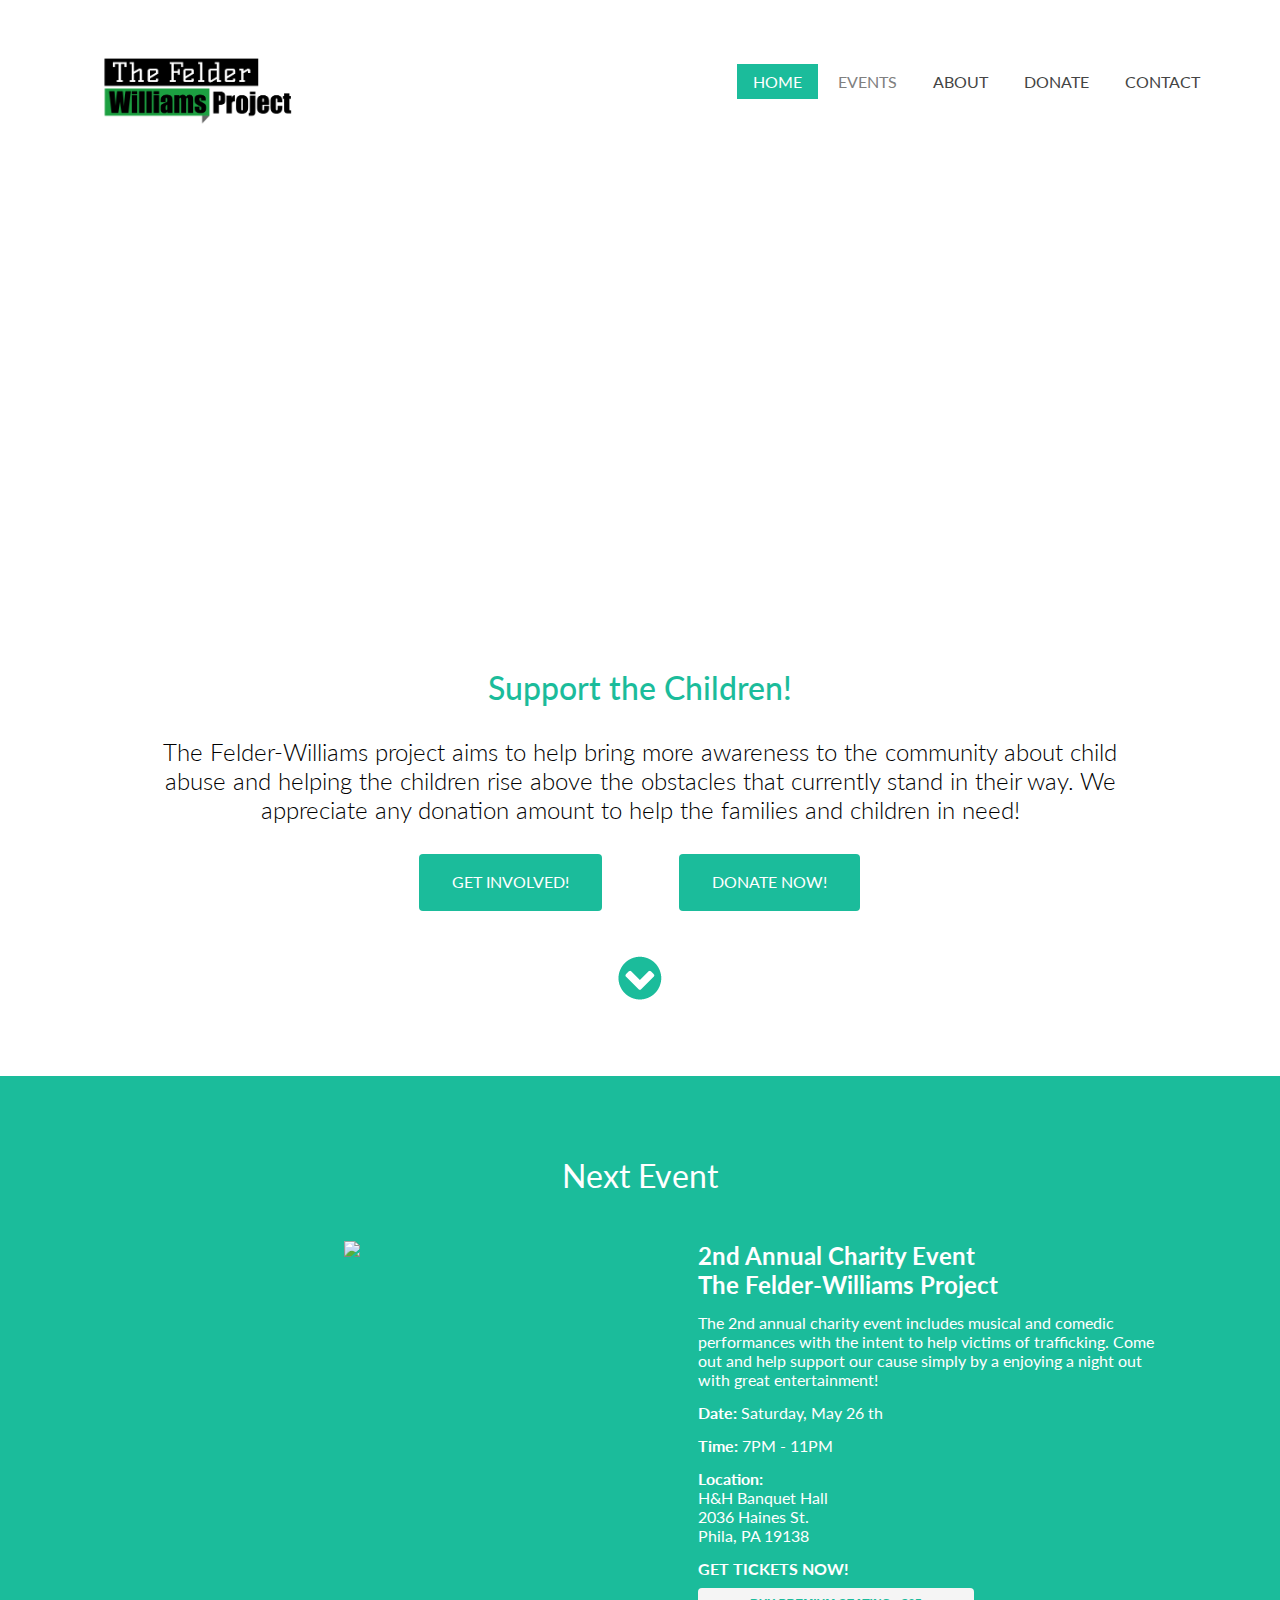
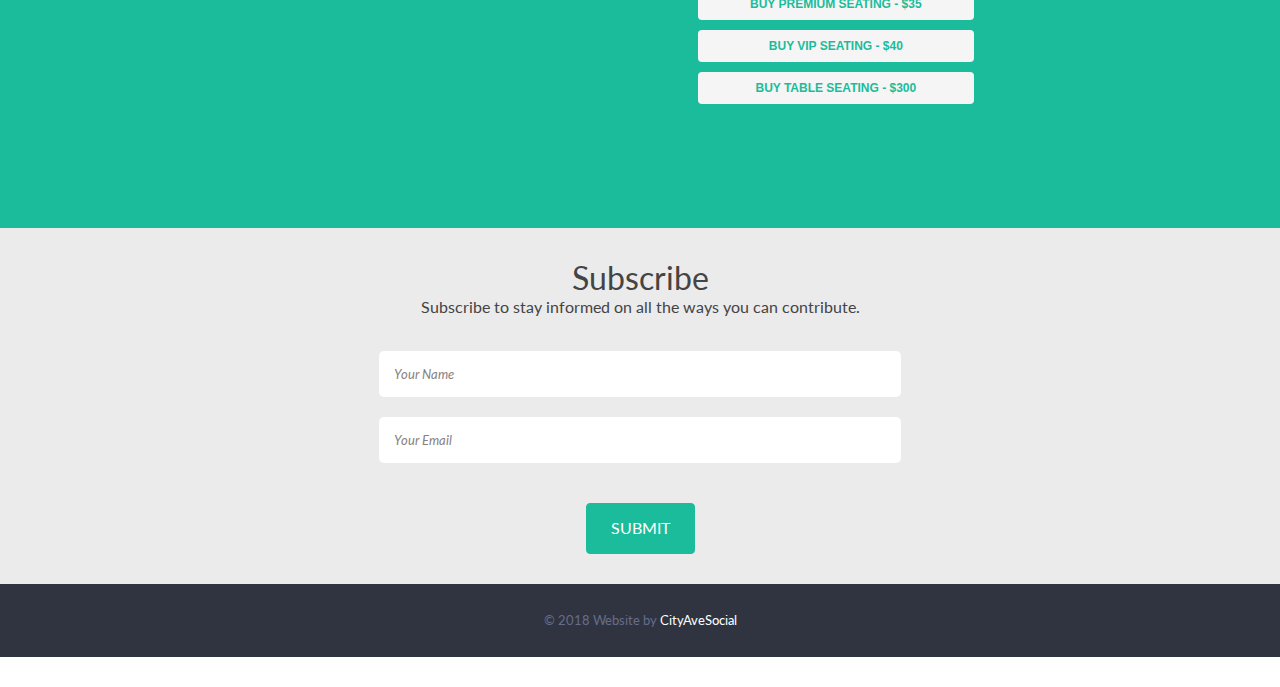
==== commit ea19c44b: "update" ====
--- a/index.html
+++ b/index.html
@@ -157,7 +157,7 @@
 						</li>
 						<li>
 							<div class="dropdown">
-								<a href="" class="da-link" style="color:gray">Events</a>
+								<a href="#" class="da-link" style="color:gray">Events</a>
 								<div class="dropdown-content">
 									<a href="#Events">2nd Annual Charity Event</a>
 									<a href="parkbounce.html">Pack & Bounce Party</a>
@@ -406,123 +406,6 @@
 		</div>
 	</div>
 
-	<!--start EventGallery------>
-	<div class="wrap" id="EventGallery">
-		<div class="main">
-			<!-- start gallery  -->
-			<div class="gallery1">
-				<!--start-mfp -->
-				<div id="small-dialog1" class="mfp-hide">
-					<div class="pop_up">
-						<h2>Events</h2>
-						<img src="images/backdropstaff.jpg" alt="" />
-						<p class="para">Sed ut perspiciatis unde omnis iste natus error sit voluptatem accusantium doloremque laudantium, totam rem aperiam,
-							eaque ipsa quae ab illo inventore veritatis et quasi architecto beatae vitae dicta sunt explicabo. Nemo enim ipsam
-							voluptatem quia voluptas sit aspernatur aut odit aut fugit, sed quia consequuntur magni dolores eos qui ratione voluptatem
-							sequi nesciunt. Neque porro quisquam est, qui dolorem ipsum quia dolor sit amet.</p>
-					</div>
-				</div>
-				<!--end-mfp -->
-				<!---start-content-->
-				<div class="gallery">
-					<div class="clear"> </div>
-					<div class="container">
-						<h2>Photos</h2>
-						<p>Check out some of our recent photos from past events..</p>
-						<ul id="filters" class="clearfix">
-							<!-- <li>
-								<span class="filter active" data-filter="app card icon logo web">All</span>
-							</li>
-							 <li>
-								<span class="filter" data-filter="app web">Web Design</span>
-							</li>
-							<li>
-								<span class="filter" data-filter="icon web card">Graphic Design</span>
-							</li>
-							<li>
-								<span class="filter" data-filter="web app icon card">Flat Design</span>
-							</li> -->
-						</ul>
-						<div id="portfoliolist">
-							<div class="gallery">
-								<div class="img-w">
-									<img src="images/singlestaff.jpg" alt="" />
-								</div>
-								<div class="img-w">
-									<img src="images/sonnyandkids.jpg" alt="" />
-								</div>
-								<div class="img-w">
-									<img src="tfx/0A0A4748.jpg" alt="" />
-								</div>
-								<div class="img-w">
-									<img src="tfx/0A0A5001.jpg" alt="" />
-								</div>
-								<div class="img-w">
-									<img src="images/feldermic.jpg" alt="" />
-								</div>
-								<div class="img-w">
-									<img src="tfx/0A0A4754.jpg" alt="" />
-								</div>
-								<div class="img-w">
-									<img src="tfx/0A0A4686.jpg" alt="" />
-								</div>
-								<div class="img-w">
-									<img src="images/backdropstaff.jpg" alt="" />
-								</div>
-								<div class="img-w">
-									<img src="images/check.jpg" alt="" />
-
-								</div>
-							</div>
-						</div>
-					</div>
-					<!-- container -->
-					<script type="text/javascript" src="js/fliplightbox.min.js"></script>
-					<script type="text/javascript">$('body').flipLightBox()</script>
-					<script type="text/javascript">
-						$(function () {
-							$(".img-w").each(function () {
-								$(this).wrap("<div class='img-c'></div>")
-								let imgSrc = $(this).find("img").attr("src");
-								$(this).css('background-image', 'url(' + imgSrc + ')');
-							})
-
-
-							$(".img-c").click(function () {
-								let w = $(this).outerWidth()
-								let h = $(this).outerHeight()
-								let x = $(this).offset().left
-								let y = $(this).offset().top
-
-
-								$(".active").not($(this)).remove()
-								let copy = $(this).clone();
-								copy.insertAfter($(this)).height(h).width(w).delay(500).addClass("active")
-								$(".active").css('top', y - 8);
-								$(".active").css('left', x - 8);
-
-								setTimeout(function () {
-									copy.addClass("positioned")
-								}, 0)
-
-							})
-						})
-
-						$(document).on("click", ".img-c.active", function () {
-							let copy = $(this)
-							copy.removeClass("positioned active").addClass("postactive")
-							setTimeout(function () {
-								copy.remove();
-							}, 500)
-						})
-					</script>
-					<div class="clear"> </div>
-				</div>
-			</div>
-		</div>
-	</div>
-	<!---End-gallery -->
-
 
 	<div class="footer-bottom">
 		<div class="wrap">
--- a/css/style.css
+++ b/css/style.css
@@ -378,7 +378,6 @@
 	-o-box-sizing: border-box;
 	width: 19%;
 	margin: 0% 3%;
-	display: none;
 	float: left;
 }
 .portfolio-wrapper {
@@ -996,9 +995,9 @@
 .nav > ul > li > a {
 padding: 0.5em 0.7em;
 }
-#portfoliolist>div{
+/* #portfoliolist>div{
 	display:none;
-}
+} */
 .dc_zoom_css span.roll_css6 .social {
 	width: 67%;
 	height: 19%;
@@ -1145,9 +1144,7 @@
 .gallery1 {
 	padding: 3em 0em;
 }
-#portfoliolist>div{
-	display:none;
-}
+
 .grid {
 	width: 45%;
 	/* margin-right: 10%; */
@@ -1296,10 +1293,10 @@
 .gallery1 {
 	padding: 0em 0em;
 }
-#portfoliolist>.hide
-{
-	display: block;
-}
+/* #portfoliolist>.hide
+{
+	display: block;
+} */
 /* #portfoliolist>div{
 	display:none;
 } */
@@ -1310,9 +1307,9 @@
 	margin-bottom: 10%;
 }
 
-.gallery {
+/* .gallery {
 	display: none;
-}
+} */
 
 .grid:nth-child(2) {
 	margin-right: 0%;
@@ -1445,13 +1442,13 @@
 .gallery1 {
 	padding: 0em 0em;
 }
-#portfoliolist>div{
+/* #portfoliolist>div{
 	display:none;
 }
 #portfoliolist>.hide
 {
 	display: none;
-}
+} */
 .grid {
 	width: 100%;
 	margin-right: 0%;
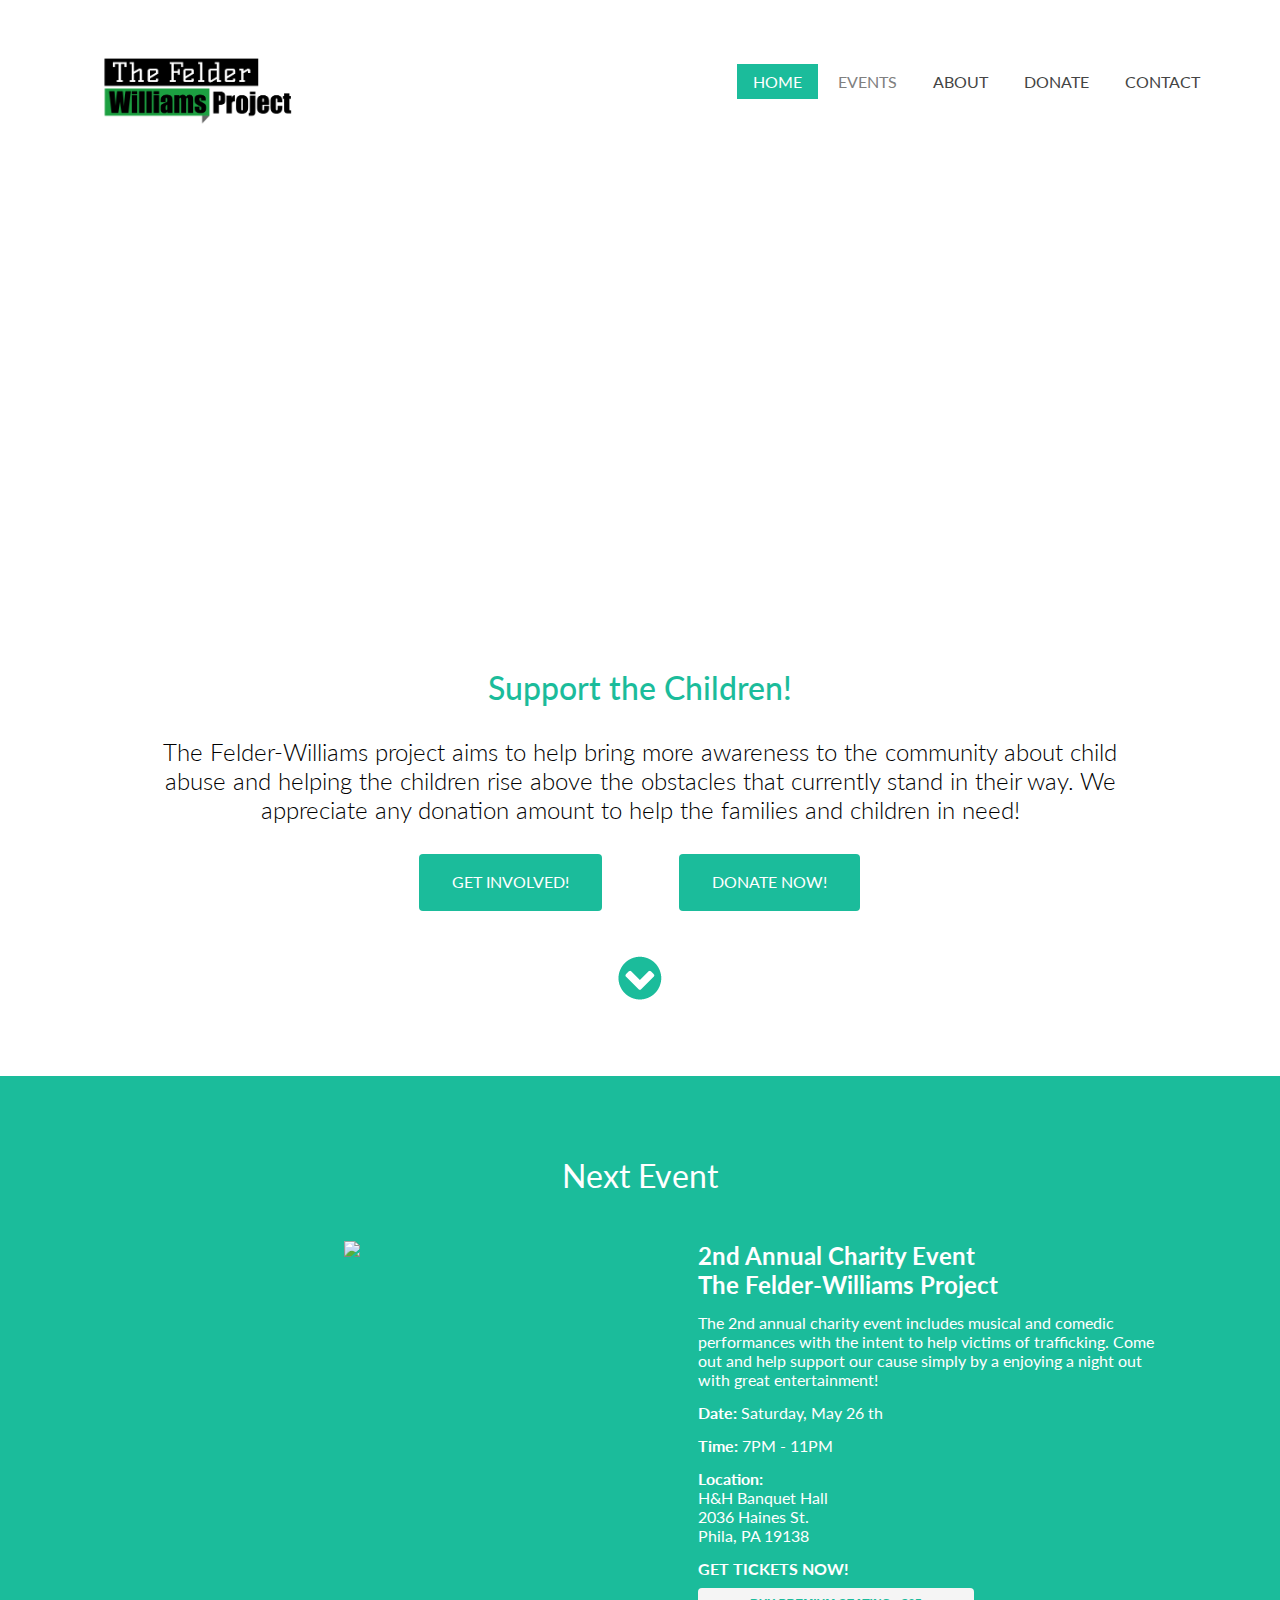
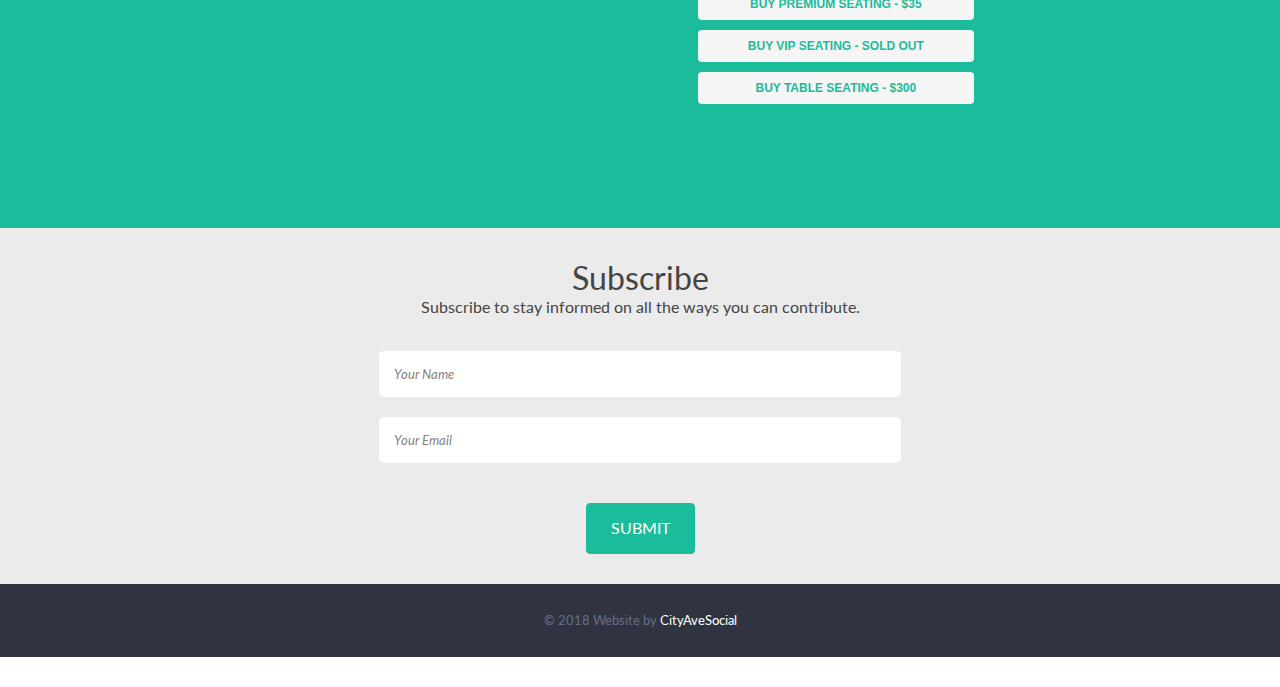
==== commit 0cfa3c91: "VIP SOLD OUT" ====
--- a/index.html
+++ b/index.html
@@ -209,7 +209,7 @@
 					</div>
 				</div>
 				<div class="clear"> </div>
-				<a href="#EventGallery" class="scroll">
+				<a href="#contact" class="scroll">
 					<span class="da-img"> </span>
 				</a>
 			</div>
@@ -292,8 +292,8 @@
 									 data-name="The Felder-Williams Project" data-description="Charity Event - VIP Seating" data-zip-code="true" data-image="https://stripe.com/img/documentation/checkout/marketplace.png"
 									 data-locale="auto"> 
 									</script>
-									<button type="submit" class="custom-stripe-btn">Buy VIP Seating -
-										<span id="spanVIP">$40</span>
+									<button type="submit" class="custom-stripe-btn" disabled>Buy VIP Seating -
+										<span id="spanVIP">SOLD OUT</span>
 									</button>
 								</form>
 								<form action="https://casinternal.com/api/stripe" method="POST" name="TBL" id="TBL">
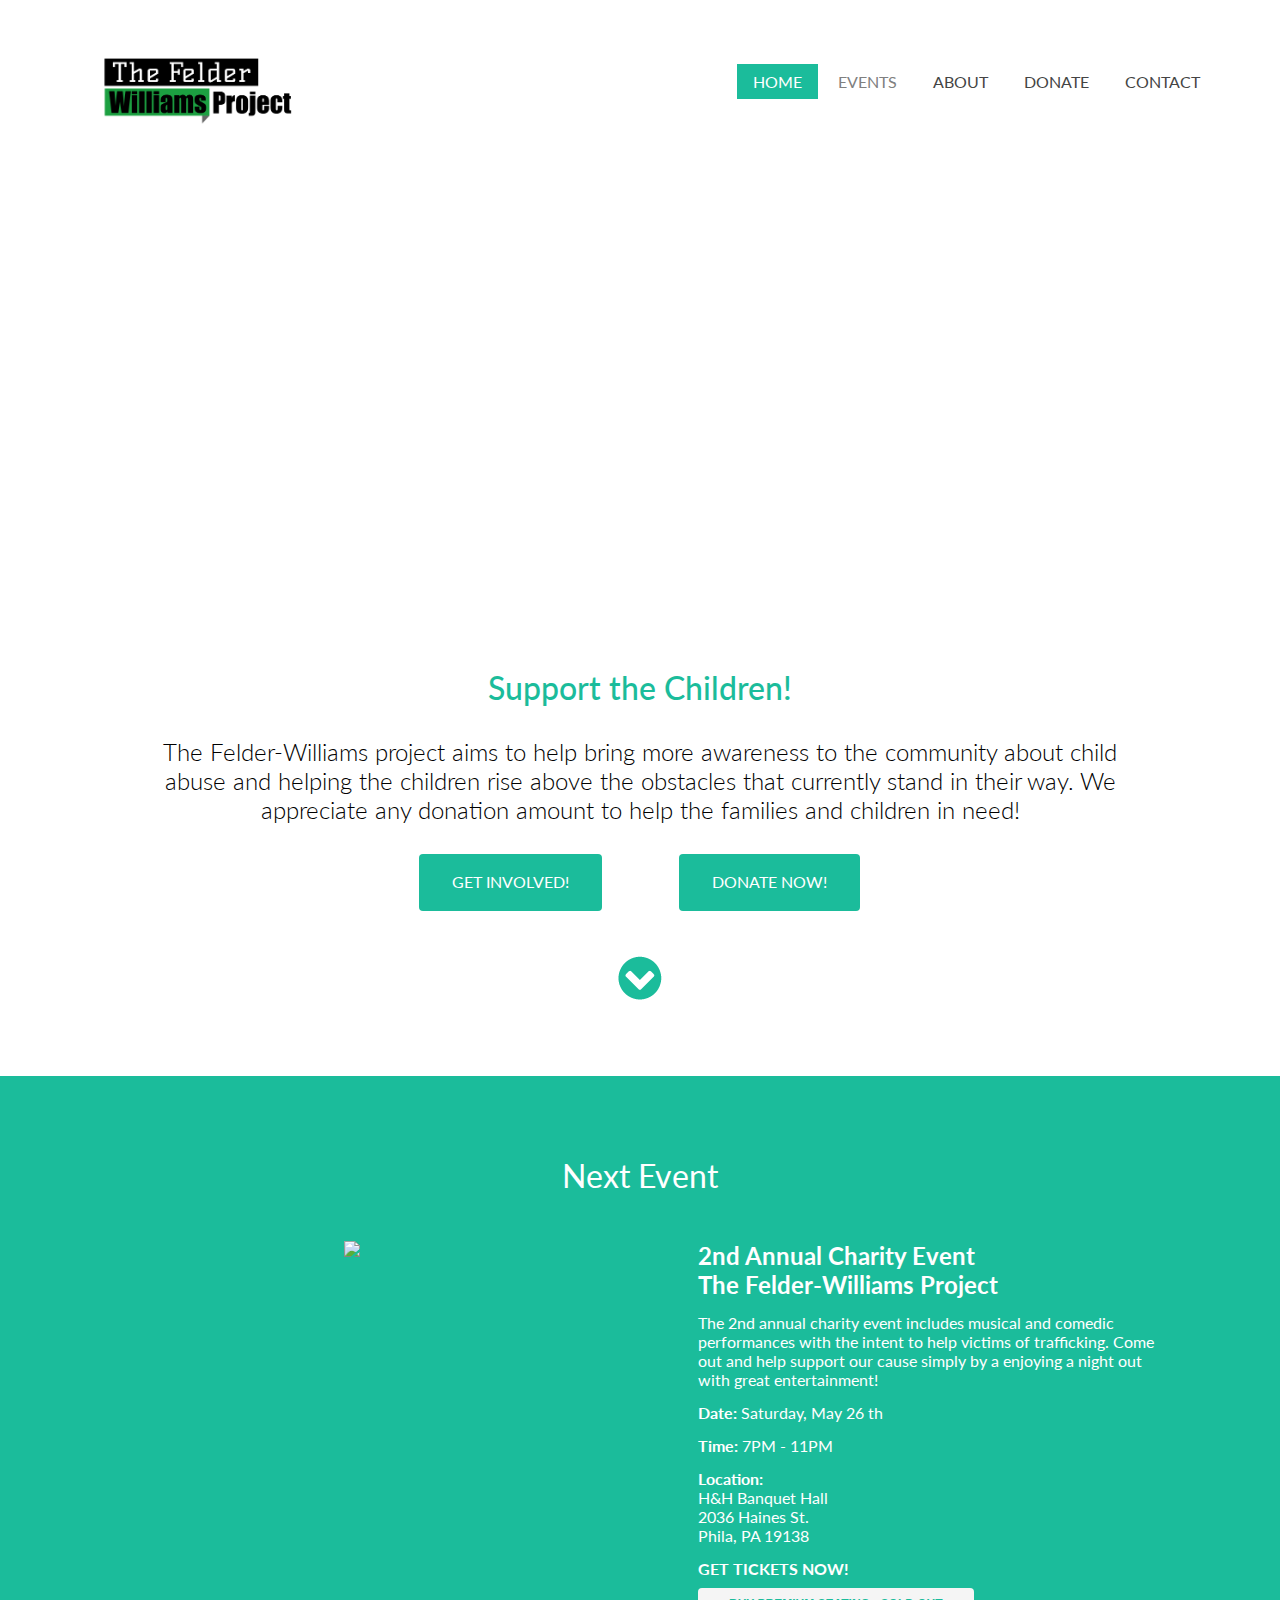
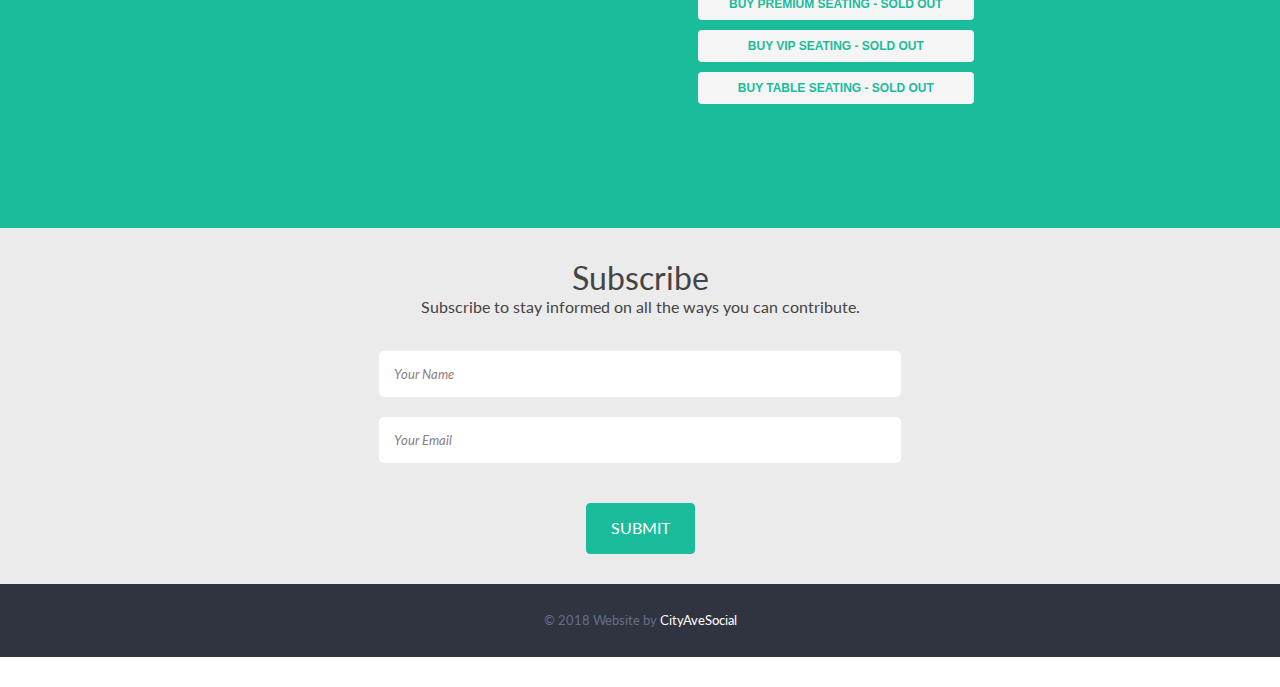
==== commit 377b2d2e: "updating repo to match live site." ====
--- a/index.html
+++ b/index.html
@@ -160,8 +160,9 @@
 								<a href="#" class="da-link" style="color:gray">Events</a>
 								<div class="dropdown-content">
 									<a href="#Events">2nd Annual Charity Event</a>
-									<a href="parkbounce.html">Pack & Bounce Party</a>
+									<a href="packbounce.html">Pack & Bounce Party</a>
 									<a href="pasteventgallery.html">Past Events</a>
+									<a href="videos.html">Videos</a>
 								</div>
 							</div>
 						</li>
@@ -275,8 +276,8 @@
 									 data-name="The Felder-Williams Project" data-description="Charity Event - Premium Seating" data-zip-code="true"
 									 data-image="https://stripe.com/img/documentation/checkout/marketplace.png" data-locale="auto"> 
 									</script>
-									<button type="submit" class="custom-stripe-btn">Buy Premium Seating -
-										<span id="spanPRM">$35</span>
+									<button type="submit" class="custom-stripe-btn" disabled>Buy Premium Seating -
+										<span id="spanPRM">SOLD OUT</span>
 									</button>
 								</form>
 								<form action="https://casinternal.com/api/stripe" method="POST" name="VIP" id="VIP">
@@ -306,8 +307,8 @@
 									 data-name="The Felder-Williams Project" data-description="Charity Event - Table Seating" data-zip-code="true" data-image="https://stripe.com/img/documentation/checkout/marketplace.png"
 									 data-locale="auto"> 
 									</script>
-									<button type="submit" class="custom-stripe-btn">Buy Table Seating -
-										<span id="spanTBL">$300</span>
+									<button type="submit" class="custom-stripe-btn" disabled>Buy Table Seating -
+										<span id="spanTBL">SOLD OUT</span>
 									</button>
 								</form>
 								<script> 
--- a/css/style.css
+++ b/css/style.css
@@ -1518,4 +1518,15 @@
 #filters li:nth-child(1) {
 	margin-left: 50px;
 }
+}
+
+.videos{
+	width: 	70%;
+	margin: 0 auto;
+	
+}
+
+h1{
+	text-align: center;
+	color:#83e6b6;
 }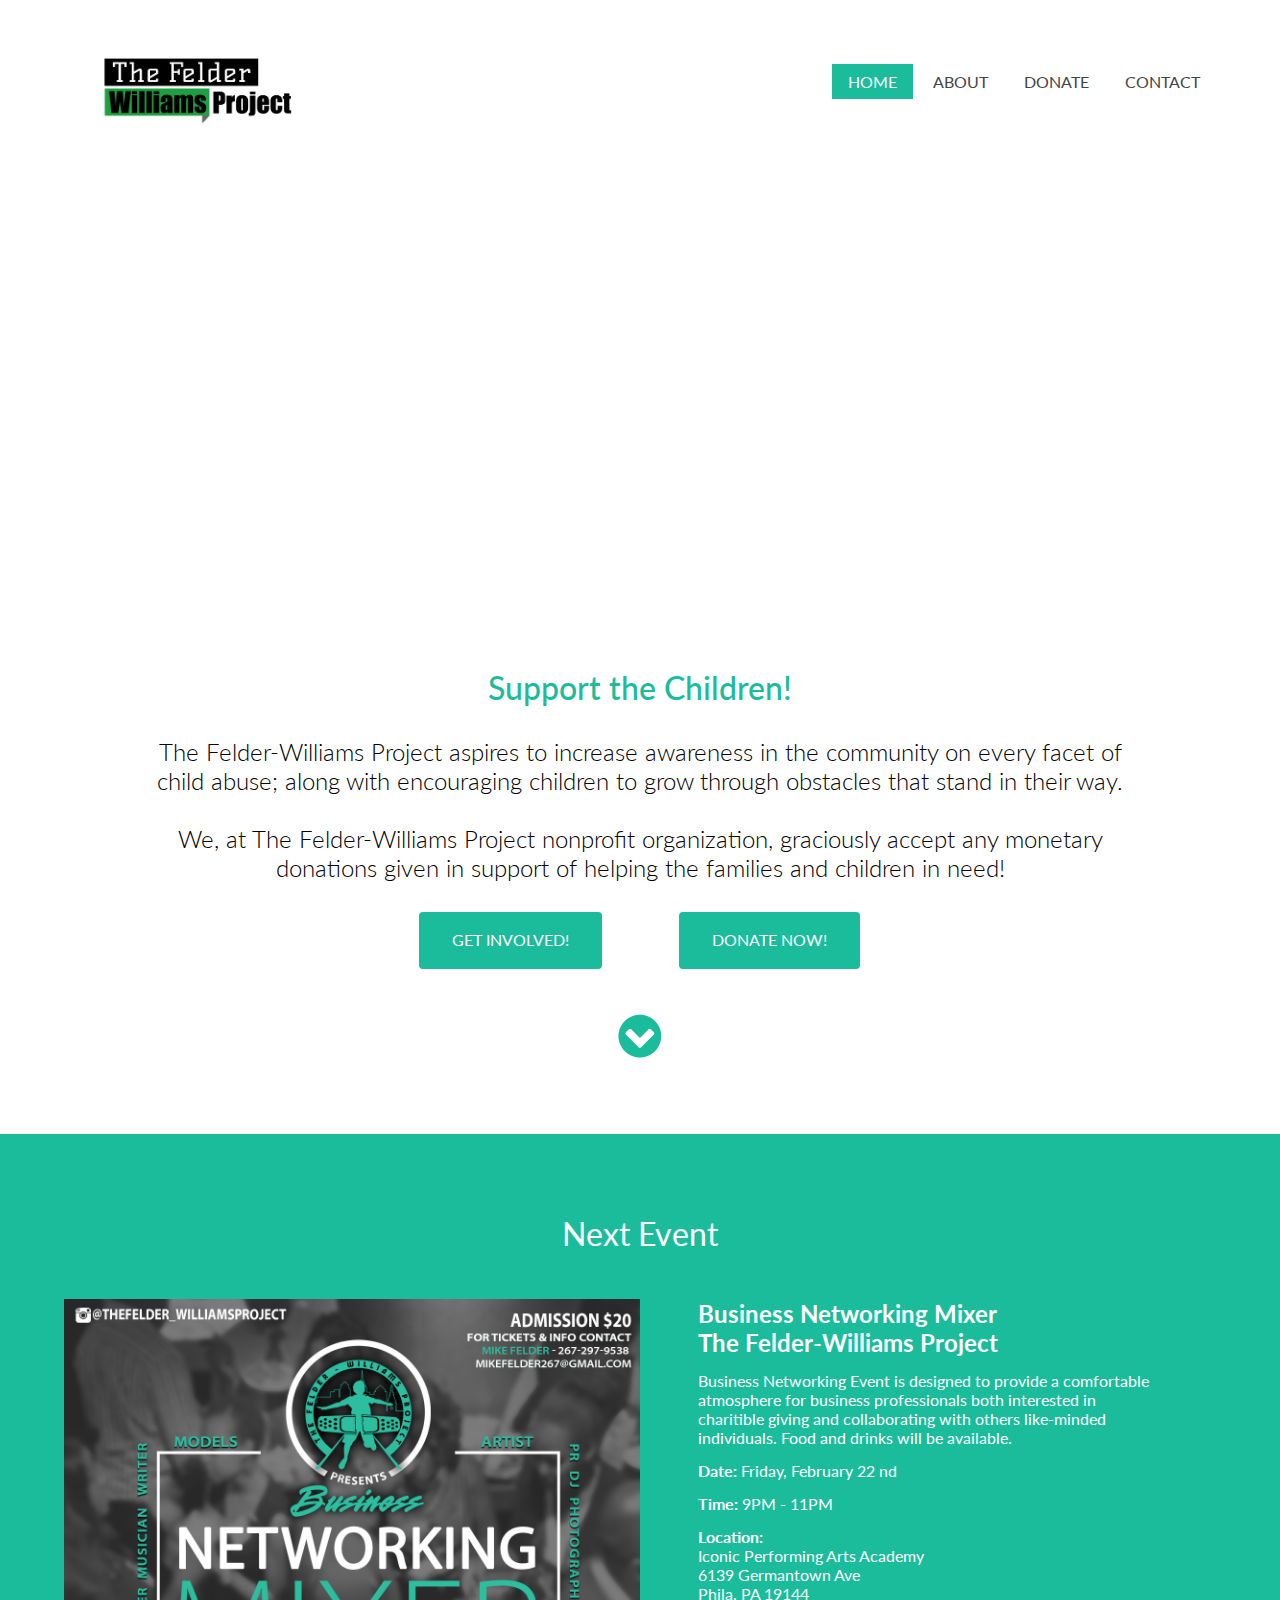
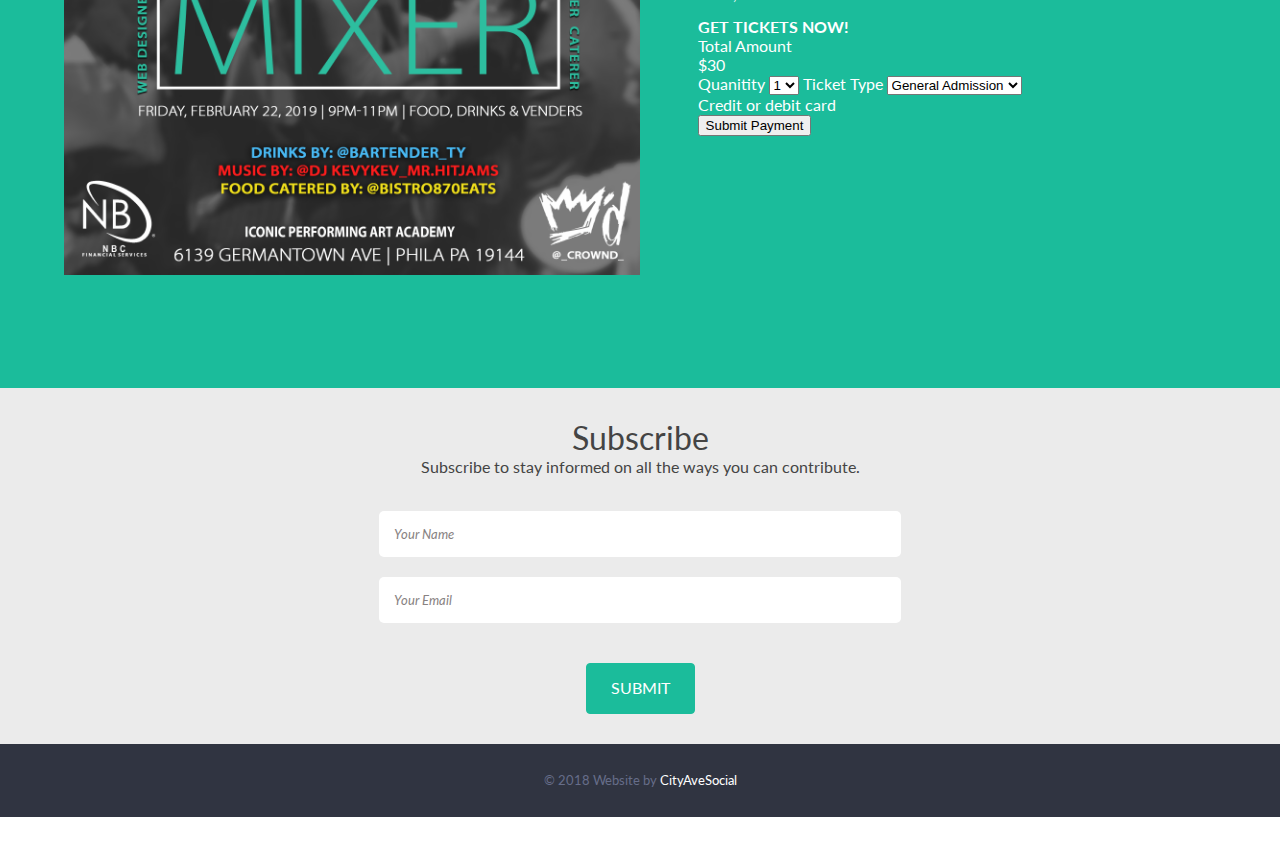
==== commit 270143e6: "update" ====
--- a/index.html
+++ b/index.html
@@ -135,6 +135,7 @@
 			});
 		});
 	</script>
+	<script src="https://js.stripe.com/v3/"></script>
 </head>
 
 <body>
@@ -153,27 +154,16 @@
 				<div class="nav">
 					<ul>
 						<li class="active">
-							<a href="https://www.thefelder-williamsproject.com" class="da-link">Home</a>
+							<a href="index.html" class="da-link">Home</a>
 						</li>
 						<li>
-							<div class="dropdown">
-								<a href="#" class="da-link" style="color:gray">Events</a>
-								<div class="dropdown-content">
-									<a href="#Events">2nd Annual Charity Event</a>
-									<a href="packbounce.html">Pack & Bounce Party</a>
-									<a href="pasteventgallery.html">Past Events</a>
-									<a href="videos.html">Videos</a>
-								</div>
-							</div>
+							<a href="about.html" class="da-link">About</a>
 						</li>
 						<li>
-							<a href="https://www.thefelder-williamsproject.com/about.html" class="da-link">About</a>
+							<a href="donate.html" class="da-link">Donate</a>
 						</li>
 						<li>
-							<a href="https://www.thefelder-williamsproject.com/donate.html" class="da-link">Donate</a>
-						</li>
-						<li>
-							<a href="https://www.thefelder-williamsproject.com/contact.html" class="da-link">Contact</a>
+							<a href="contact.html" class="da-link">Contact</a>
 						</li>
 						<div class="clear"> </div>
 					</ul>
@@ -196,10 +186,12 @@
 		<div class="wrap">
 			<!--- start-da-slider -->
 			<div class="da-slide2">
-				<div class=purpose-title>Support the Children!</div>
-				<div class="purpose">The Felder-Williams project aims to help bring more awareness to the community about child abuse and helping the children
-					rise above the obstacles that currently stand in their way. We appreciate any donation amount to help the families and
-					children in need!
+				<div class=purpose-title ntm="Y">Support the Children!</div>
+				<div class="purpose" ntm="Y">The Felder-Williams Project aspires to increase awareness in
+					the community on every facet of child abuse; along with
+					encouraging children to grow through obstacles that stand in their way.<br /><br />
+					We, at The Felder-Williams Project nonprofit organization, graciously accept any monetary donations 
+					given in support of helping the families and children in need!
 				</div>
 				<div class="action-btn-container">
 					<div class="sbs-or-row mbottom10">
@@ -226,33 +218,34 @@
 			<h2>Next Event</h2>
 			<div class="container">
 				<div class="sbs-or-row" style="margin: 30px 0;">
-					<img class="post-person" src="images/img_1927.png">
+					<img class="post-person" src="images/eventFlyer.jpg">
 				</div>
 				<div class="sbs-or-row" style="margin: 30px 0;">
 					<div class="desc2">
 						<div class="event-details">
 							<div class="event-info-title">
-								<div>2nd Annual Charity Event</div>
+								<div>Business Networking Mixer</div>
 								<div>The Felder-Williams Project</div>
 							</div>
 							<div class="event-info-section">
-								The 2nd annual charity event includes musical and comedic performances with the intent to help victims of trafficking. Come
-								out and help support our cause simply by a enjoying a night out with great entertainment!
+								Business Networking Event is designed to provide a comfortable atmosphere for business professionals 
+								both interested in charitible giving and collaborating with others like-minded individuals.  Food and drinks
+								will be available.
 							</div>
 							<div class="event-info-section">
-								<span class="event-label">Date: </span>Saturday, May 26
-								<sup>th</sup>
+								<span class="event-label">Date: </span>Friday, February 22
+								<sup>nd</sup>
 								<br>
 							</div>
 							<div class="event-info-section">
-								<span class="event-label">Time: </span> 7PM - 11PM
+								<span class="event-label">Time: </span> 9PM - 11PM
 								<br>
 							</div>
 							<div class="event-info-section">
 								<span class="event-label">Location:</span>
-								<br> H&H Banquet Hall
-								<br> 2036 Haines St.
-								<br> Phila, PA 19138
+								<br> Iconic Performing Arts Academy
+								<br> 6139 Germantown Ave
+								<br> Phila, PA 19144
 								<br>
 							</div>
 							<div class="event-info-section-tickets">
@@ -263,84 +256,111 @@
 								<a href="https://www.paypal.me/TFWProject/40" class="da-link action-btn">VIP Seating ($40)</a><br>
 								<a href="https://www.paypal.me/TFWProject/300" class="action-btn">Tables ($300 max 8)</a><br>  -->
 
-								<form action="https://casinternal.com/api/stripe" method="POST" name="PRM" id="PRM">
-									<!-- <select name="quantity" id="ticket_PRM">
-															<option value="1">1</option>
-															<option value="2">2</option>
-															<option value="3">3</option>
-															<option value="4">4</option>
-														</select>  -->
-									<input type="hidden" name="amount" id="amount" value="3500" />
-									<input type="hidden" name="description" id="description" value="PRM" />
-									<script src="https://checkout.stripe.com/checkout.js" class="stripe-button" data-key="pk_live_OfNDAPZaA2pkIyKO1IlRAABB" data-amount="3500"
-									 data-name="The Felder-Williams Project" data-description="Charity Event - Premium Seating" data-zip-code="true"
-									 data-image="https://stripe.com/img/documentation/checkout/marketplace.png" data-locale="auto"> 
+								<!-- <form action="https://www.casinternal.com/api/stripe" method="POST" name="NTW" id="NTW">
+									<input type="hidden" name="amount" id="amount" value="2000" />
+									<input type="hidden" name="type" id="amount" value="Networking" />
+									<input type="hidden" name="description" id="description" value="NTW" />
+									<input type="hidden" name="siteId" id="siteId" value="FWP" />
+									<script src="https://checkout.stripe.com/checkout.js" class="stripe-button" 
+														data-key="pk_live_OfNDAPZaA2pkIyKO1IlRAABB" data-amount="2000"
+														data-name="The Felder-Williams Project" 
+														data-description="Networking - Ticket" 
+														data-zip-code="true"
+														data-image="https://stripe.com/img/documentation/checkout/marketplace.png" 
+														data-locale="auto">
 									</script>
-									<button type="submit" class="custom-stripe-btn" disabled>Buy Premium Seating -
-										<span id="spanPRM">SOLD OUT</span>
+									<button type="submit" class="custom-stripe-btn">Buy 1 Ticket -
+										<span id="spanPRM">$20</span>
 									</button>
-								</form>
-								<form action="https://casinternal.com/api/stripe" method="POST" name="VIP" id="VIP">
-									<!-- <select name="quantity" id="ticket_VIP">
-															<option value="1">1</option>
-															<option value="2">2</option>
-															<option value="3">3</option>
-															<option value="4">4</option>
-														</select>  -->
-									<input type="hidden" name="amount" id="amount" value="4000" />
-									<input type="hidden" name="description" id="description" value="VIP" />
-									<script src="https://checkout.stripe.com/checkout.js" class="stripe-button" data-key="pk_live_OfNDAPZaA2pkIyKO1IlRAABB" data-amount="4000"
-									 data-name="The Felder-Williams Project" data-description="Charity Event - VIP Seating" data-zip-code="true" data-image="https://stripe.com/img/documentation/checkout/marketplace.png"
-									 data-locale="auto"> 
-									</script>
-									<button type="submit" class="custom-stripe-btn" disabled>Buy VIP Seating -
-										<span id="spanVIP">SOLD OUT</span>
-									</button>
-								</form>
-								<form action="https://casinternal.com/api/stripe" method="POST" name="TBL" id="TBL">
-									<!-- <select name="quantity" id="ticket_TBL">
-														<option value="1" selected>1</option>
-													</select>  -->
-									<input type="hidden" name="amount" id="amount" value="30000" />
-									<input type="hidden" name="description" id="description" value="TBL" />
-									<script src="https://checkout.stripe.com/checkout.js" class="stripe-button" data-key="pk_live_OfNDAPZaA2pkIyKO1IlRAABB" data-amount="30000"
-									 data-name="The Felder-Williams Project" data-description="Charity Event - Table Seating" data-zip-code="true" data-image="https://stripe.com/img/documentation/checkout/marketplace.png"
-									 data-locale="auto"> 
-									</script>
-									<button type="submit" class="custom-stripe-btn" disabled>Buy Table Seating -
-										<span id="spanTBL">SOLD OUT</span>
-									</button>
-								</form>
-								<script> 
-									// Hide eachs stripe button, replaces with submit 
-									document.getElementsByClassName("stripe-button-el")[0].style.display = 'none';
-									document.getElementsByClassName("stripe-button-el")[1].style.display = 'none';
-									document.getElementsByClassName("stripe-button-el")[2].style.display = 'none';
-
-									// $("#ticket_PRM").on("change", function(){
-									// 	var qt = $("#ticket_PRM").val();
-									// 	var total = (qt * 3500);
-
-									// 	$("#PRM > input#amount").attr("value", total);
-									// 	$("#spanPRM").html("$"+(total/100) + ".00");
-									// });
-
-									// $("#ticket_VIP").on("change", function(){
-									// 	var qt = $("#ticket_VIP").val();
-									// 	var total = (qt * 4000);
-
-									// 	$("#VIP > input#amount").attr("value", total);
-									// 	$("#spanVIP").html("$"+(total/100) + ".00");
-									// });
-
-									// $("#ticket_TBL").on("change", function(){
-									// 	var qt = $("#ticket_TBL").val();
-									// 	var total = (qt * 30000);
-
-									// 	$("#TBL > input#amount").attr("value", total);
-									// 	$("#spanTBL").html("$"+(total/100) + ".00");
-									// });
-								</script>
+								</form> -->
+								<form action="https://www.casinternal.com/api/stripev2" method="post" id="payment-form">
+									<input type="hidden" name="eventKey" id="eventKey" value="06222019" />
+									
+									<input type="hidden" name="siteId" id="siteId" value="FWP" />
+									<div class="form-row">
+											<label for="amount">
+											  Total Amount 
+											</label><br />
+											<div name="amount" id="amountDiv">$<span id="amountSpan">30</span></div>
+											<input type="hidden" name="amount" id="amount" value="30" />
+										  </div>
+									<div class="form-row">
+										<label for="quantity">
+											Quanitity
+										</label>
+										<select name="quantity" id="quantity">
+												<option value="1" selected>1</option>
+												<option value="2">2</option>
+												<option value="3">3</option>
+												<option value="4">4</option>
+												<option value="5">5</option>
+												<option value="6">6</option>
+										</select>
+										<label for="type">
+												Ticket Type
+											</label>
+											<select name="type" id="type">
+													<option value="GA" selected>General Admission</option>
+													<option value="VIP">VIP Ticket</option>
+													<option value="SPR">Sponsor Ticket</option>
+											</select>
+										<input type="hidden" name="description" id="description" value="Networking Mixer" />
+										<input type="hidden" name="type" id="type" value="GA" />
+									</div>
+									<div class="form-row">
+									  <label for="card-element">
+										Credit or debit card
+									  </label>
+									  <div id="card-element">
+										<!-- A Stripe Element will be inserted here. -->
+									  </div>
+								  
+									  <!-- Used to display Element errors. -->
+									  <div id="card-errors" role="alert"></div>
+									</div>
+								  
+									<button>Submit Payment</button>
+								  </form>
+								  <script>
+									  function updatePrice(){
+											var qty = $('#quantity').val()
+											var t = $('#type').val();
+											if(t == "GA")
+											{
+												var total = parseInt(qty) * parseInt(30)
+												total = parseFloat(total).toFixed(2)
+												$("#amount").val(total)
+												$("#amountSpan").html(total)
+											}
+											else if(t == "VIP")
+											{
+												var total = parseInt(qty) * parseInt(60)
+												total = parseFloat(total).toFixed(2)
+												$("#amount").val(total)
+												$("#amountSpan").html(total)
+											}
+											else if(t == "SPR")
+											{
+												var total = parseInt(qty) * parseInt(100)
+												total = parseFloat(total).toFixed(2)
+												$("#amount").val(total)
+												$("#amountSpan").html(total)
+											}
+											else
+											{
+												var total = parseInt(qty) * parseInt(200)
+												total = parseFloat(total).toFixed(2)
+												$("#amount").val(total)
+												$("#amountSpan").html(total)
+											}
+										}
+									  $('#type').change(function(){
+										updatePrice();
+									  });
+									  $('#quantity').change(function(){
+										updatePrice();
+									  });
+								  </script>
 							</div>
 						</div>
 					</div>
@@ -350,30 +370,6 @@
 		<div class="clear"> </div>
 	</div>
 
-	<!--
-	<div class="event" id="Events">
-		<div class="wrap">
-			<h2>Next Event</h2>
-			<p>Saturday, May 26th - Charity Event</p>
-			<div class="event-grids">
-				<div class="grid">
-					<div class="dc_zoom_css">
-						<img class="post-person" src="images/img_1927.png">
-					</div>
-					<div class="desc">
-						<h3>2nd Annual Charity Event</h3>
-						<p>The Felder-Williams Project</p>
-						<p style="text-align:center;">The 2nd annual charity event includes musical and comedic performances with the intent to help victims of trafficking.  Come out and help support our cause simply by a enjoying
-							a night out with great entertainment!<br><a href="https://www.paypal.me/TFWProject/35" class="da-link action-btn">Premium Seating ($35)</a>
-							<br><a href="https://www.paypal.me/TFWProject/40" class="da-link action-btn">VIP Seating ($40)</a>
-							<br><a href="https://www.paypal.me/TFWProject/300" class="action-btn">Tables ($300)</a></p>
-					</div>
-				</div>
-				<div class="clear"> </div>
-			</div>
-		</div>
-	</div>
-	-->
 	<!---------end-event------------>
 
 	<div class="contact" id="contact">
@@ -384,7 +380,7 @@
 						<h2>Subscribe</h2>
 						<h4>Subscribe to stay informed on all the ways you can contribute.</h4>
 						<div class="clear" style="height: 15px"></div>
-						<form method="post" action="https://casinternal.com/api/values" name="subscribe">
+						<form method="post" action="https://www.casinternal.com/api/values" name="subscribe">
 
 							<input type="text" class="textbox" value="Your Name" name="name" onfocus="this.value = '';" onblur="if (this.value == '') {this.value = 'Your  Name';}">
 							<input type="text" class="textbox" value="Your Email" name="email" onfocus="this.value = '';" onblur="if (this.value == '') {this.value = 'Your Email';}">
@@ -396,7 +392,7 @@
 							</span>
 							<div class="clear"></div>
 						</form>
-						<form action="https://casinternal.com/api/values" name="tokenForm" method="post" id="tokenForm" style="display:none;">
+						<form action="https://www.casinternal.com/api/values" name="tokenForm" method="post" id="tokenForm" style="display:none;">
 							<input type="text" name="siteId" id="siteId" value="FWP" />
 						</form>
 					</div>
@@ -436,6 +432,7 @@
 			<script src="js/jquery.scrollTo.js"></script>
 		</div>
 	</div>
+
 	<script type="text/javascript">
 		$(document).ready(function () {
 			$('#tokenForm').submit(function () { // catch the form's submit event
@@ -452,6 +449,60 @@
 			$('#tokenForm').submit();
 		});
 	</script>
+	<script>
+		var stripe = Stripe('pk_test_If3vUVOioCMi6TnyZjpHZxbm');
+		var elements = stripe.elements();
+		var style = {
+			base: {
+				// Add your base input styles here. For example:
+				fontSize: '16px',
+				color: "#32325d",
+			}
+		};
+		// Create an instance of the card Element.
+		var card = elements.create('card', {style: style});
+
+		// Add an instance of the card Element into the `card-element` <div>.
+		card.mount('#card-element');
+
+		card.addEventListener('change', function(event) {
+		var displayError = document.getElementById('card-errors');
+		if (event.error) {
+			displayError.textContent = event.error.message;
+		} else {
+			displayError.textContent = '';
+		}
+		});
+
+		var form = document.getElementById('payment-form');
+		form.addEventListener('submit', function(event) {
+		event.preventDefault();
+
+		stripe.createToken(card).then(function(result) {
+			if (result.error) {
+			// Inform the customer that there was an error.
+			var errorElement = document.getElementById('card-errors');
+			errorElement.textContent = result.error.message;
+			} else {
+			// Send the token to your server.
+			stripeTokenHandler(result.token);
+			}
+		});
+		});
+
+		function stripeTokenHandler(token) {
+		// Insert the token ID into the form so it gets submitted to the server
+		var form = document.getElementById('payment-form');
+		var hiddenInput = document.createElement('input');
+		hiddenInput.setAttribute('type', 'hidden');
+		hiddenInput.setAttribute('name', 'stripeToken');
+		hiddenInput.setAttribute('value', token.id);
+		form.appendChild(hiddenInput);
+
+		// Submit the form
+		form.submit();
+		}
+	</script>
 </body>
 
 </html>--- a/css/style.css
+++ b/css/style.css
@@ -1520,13 +1520,34 @@
 }
 }
 
-.videos{
-	width: 	70%;
-	margin: 0 auto;
-	
-}
-
-h1{
-	text-align: center;
-	color:#83e6b6;
+/**
+* The CSS shown here will not be introduced in the Quickstart guide, but shows
+* how you can use CSS to style your Element's container.
+*/
+.StripeElement {
+	box-sizing: border-box;
+
+	height: 40px;
+
+	padding: 10px 12px;
+
+	border: 1px solid transparent;
+	border-radius: 4px;
+	background-color: white;
+
+	box-shadow: 0 1px 3px 0 #e6ebf1;
+	-webkit-transition: box-shadow 150ms ease;
+	transition: box-shadow 150ms ease;
+}
+
+.StripeElement--focus {
+box-shadow: 0 1px 3px 0 #cfd7df;
+}
+
+.StripeElement--invalid {
+border-color: #fa755a;
+}
+
+.StripeElement--webkit-autofill {
+background-color: #fefde5 !important;
 }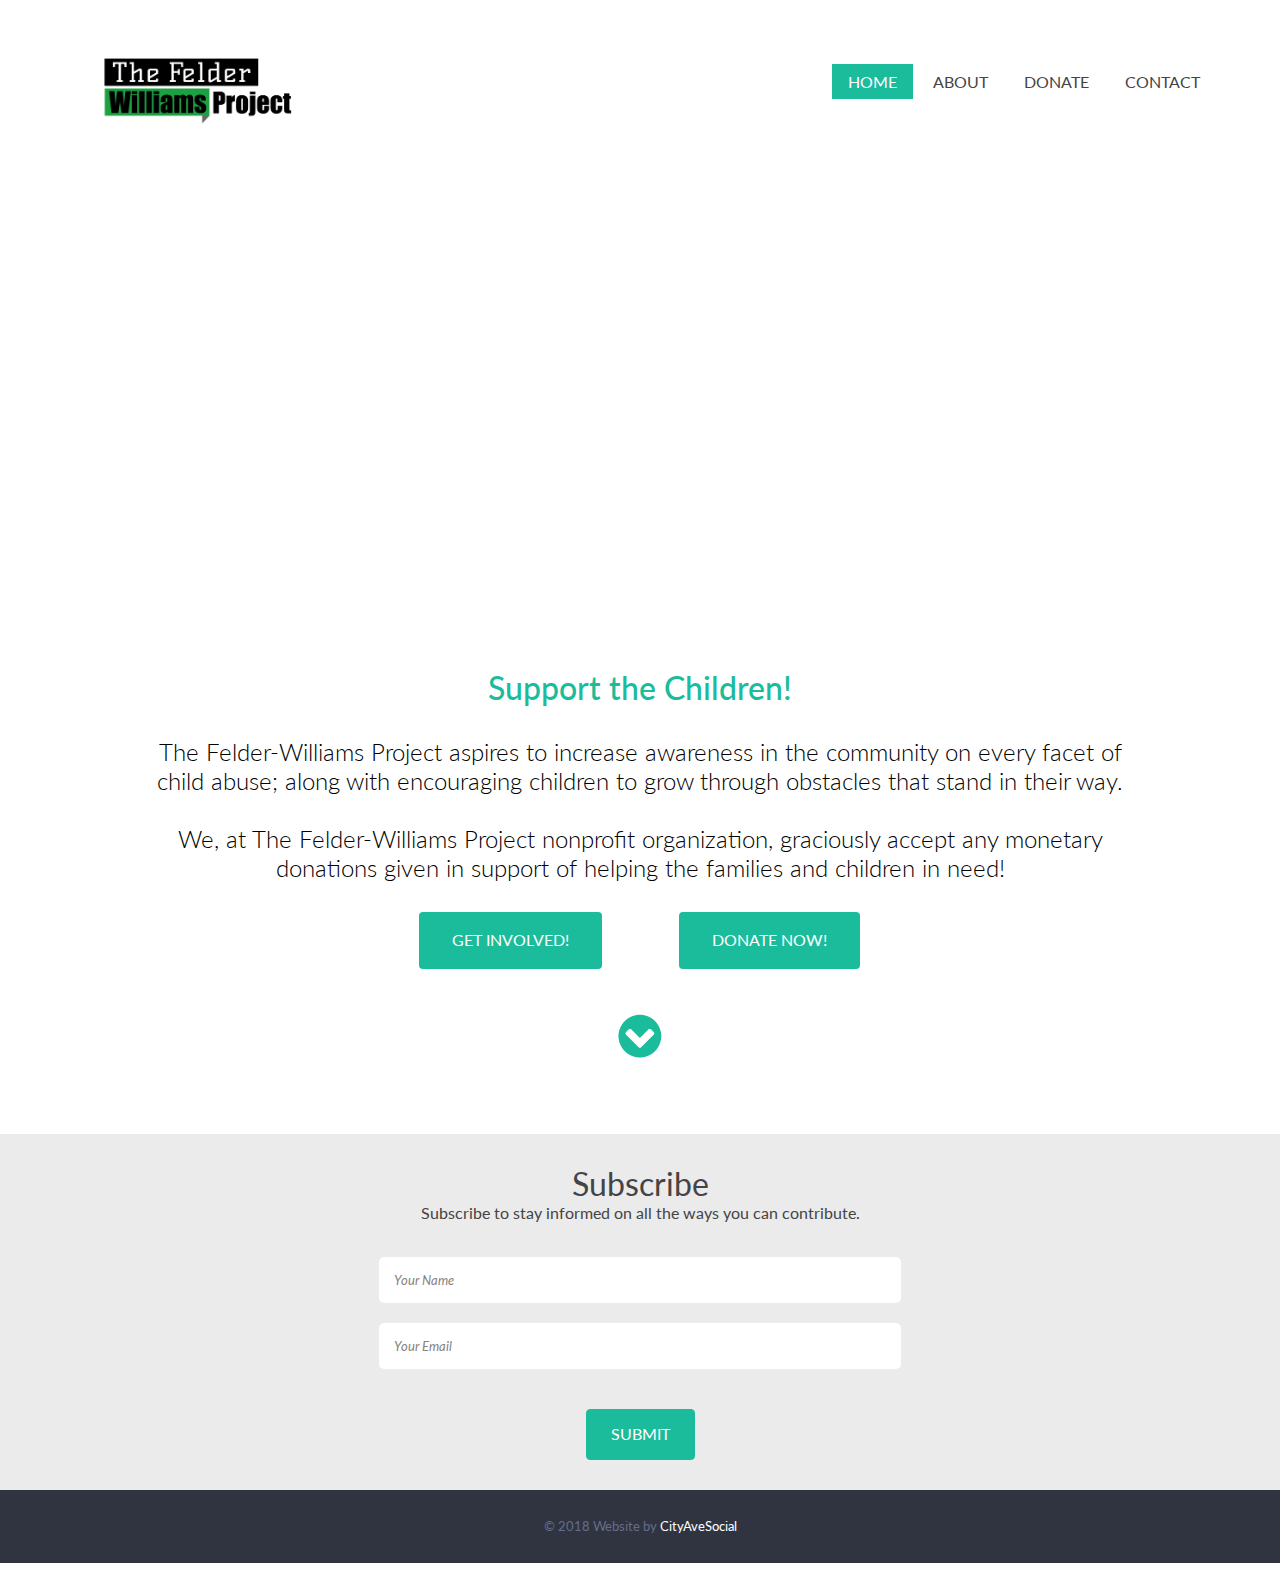
==== commit 4d9ada8e: "natoma updates" ====
--- a/index.html
+++ b/index.html
@@ -213,7 +213,7 @@
 
 	<!-----start-event-------->
 
-	<div class="event" id="Events">
+	<!-- <div class="event" id="Events">
 		<div class="wrap">
 			<h2>Next Event</h2>
 			<div class="container">
@@ -251,28 +251,6 @@
 							<div class="event-info-section-tickets">
 								<span class="event-label">GET TICKETS NOW!</span>
 								<br>
-
-								<!-- <a href="https://www.paypal.me/TFWProject/35" class="da-link action-btn">Premium Seating ($35)</a><br>
-								<a href="https://www.paypal.me/TFWProject/40" class="da-link action-btn">VIP Seating ($40)</a><br>
-								<a href="https://www.paypal.me/TFWProject/300" class="action-btn">Tables ($300 max 8)</a><br>  -->
-
-								<!-- <form action="https://www.casinternal.com/api/stripe" method="POST" name="NTW" id="NTW">
-									<input type="hidden" name="amount" id="amount" value="2000" />
-									<input type="hidden" name="type" id="amount" value="Networking" />
-									<input type="hidden" name="description" id="description" value="NTW" />
-									<input type="hidden" name="siteId" id="siteId" value="FWP" />
-									<script src="https://checkout.stripe.com/checkout.js" class="stripe-button" 
-														data-key="pk_live_OfNDAPZaA2pkIyKO1IlRAABB" data-amount="2000"
-														data-name="The Felder-Williams Project" 
-														data-description="Networking - Ticket" 
-														data-zip-code="true"
-														data-image="https://stripe.com/img/documentation/checkout/marketplace.png" 
-														data-locale="auto">
-									</script>
-									<button type="submit" class="custom-stripe-btn">Buy 1 Ticket -
-										<span id="spanPRM">$20</span>
-									</button>
-								</form> -->
 								<form action="https://www.casinternal.com/api/stripev2" method="post" id="payment-form">
 									<input type="hidden" name="eventKey" id="eventKey" value="06222019" />
 									
@@ -312,10 +290,10 @@
 										Credit or debit card
 									  </label>
 									  <div id="card-element">
-										<!-- A Stripe Element will be inserted here. -->
+										
 									  </div>
 								  
-									  <!-- Used to display Element errors. -->
+									  
 									  <div id="card-errors" role="alert"></div>
 									</div>
 								  
@@ -368,7 +346,7 @@
 			</div>
 		</div>
 		<div class="clear"> </div>
-	</div>
+	</div> -->
 
 	<!---------end-event------------>
 
@@ -380,8 +358,7 @@
 						<h2>Subscribe</h2>
 						<h4>Subscribe to stay informed on all the ways you can contribute.</h4>
 						<div class="clear" style="height: 15px"></div>
-						<form method="post" action="https://www.casinternal.com/api/values" name="subscribe">
-
+						<form method="post" action="https://www.casinternal.com/api/valuesv2" name="subscribe">
 							<input type="text" class="textbox" value="Your Name" name="name" onfocus="this.value = '';" onblur="if (this.value == '') {this.value = 'Your  Name';}">
 							<input type="text" class="textbox" value="Your Email" name="email" onfocus="this.value = '';" onblur="if (this.value == '') {this.value = 'Your Email';}">
 							<input type="text" name="siteKey" class="textbox" id="response" value="" style="display:none;" />
@@ -397,7 +374,6 @@
 						</form>
 					</div>
 				</div>
-
 				<div class="clear"></div>
 			</div>
 		</div>
